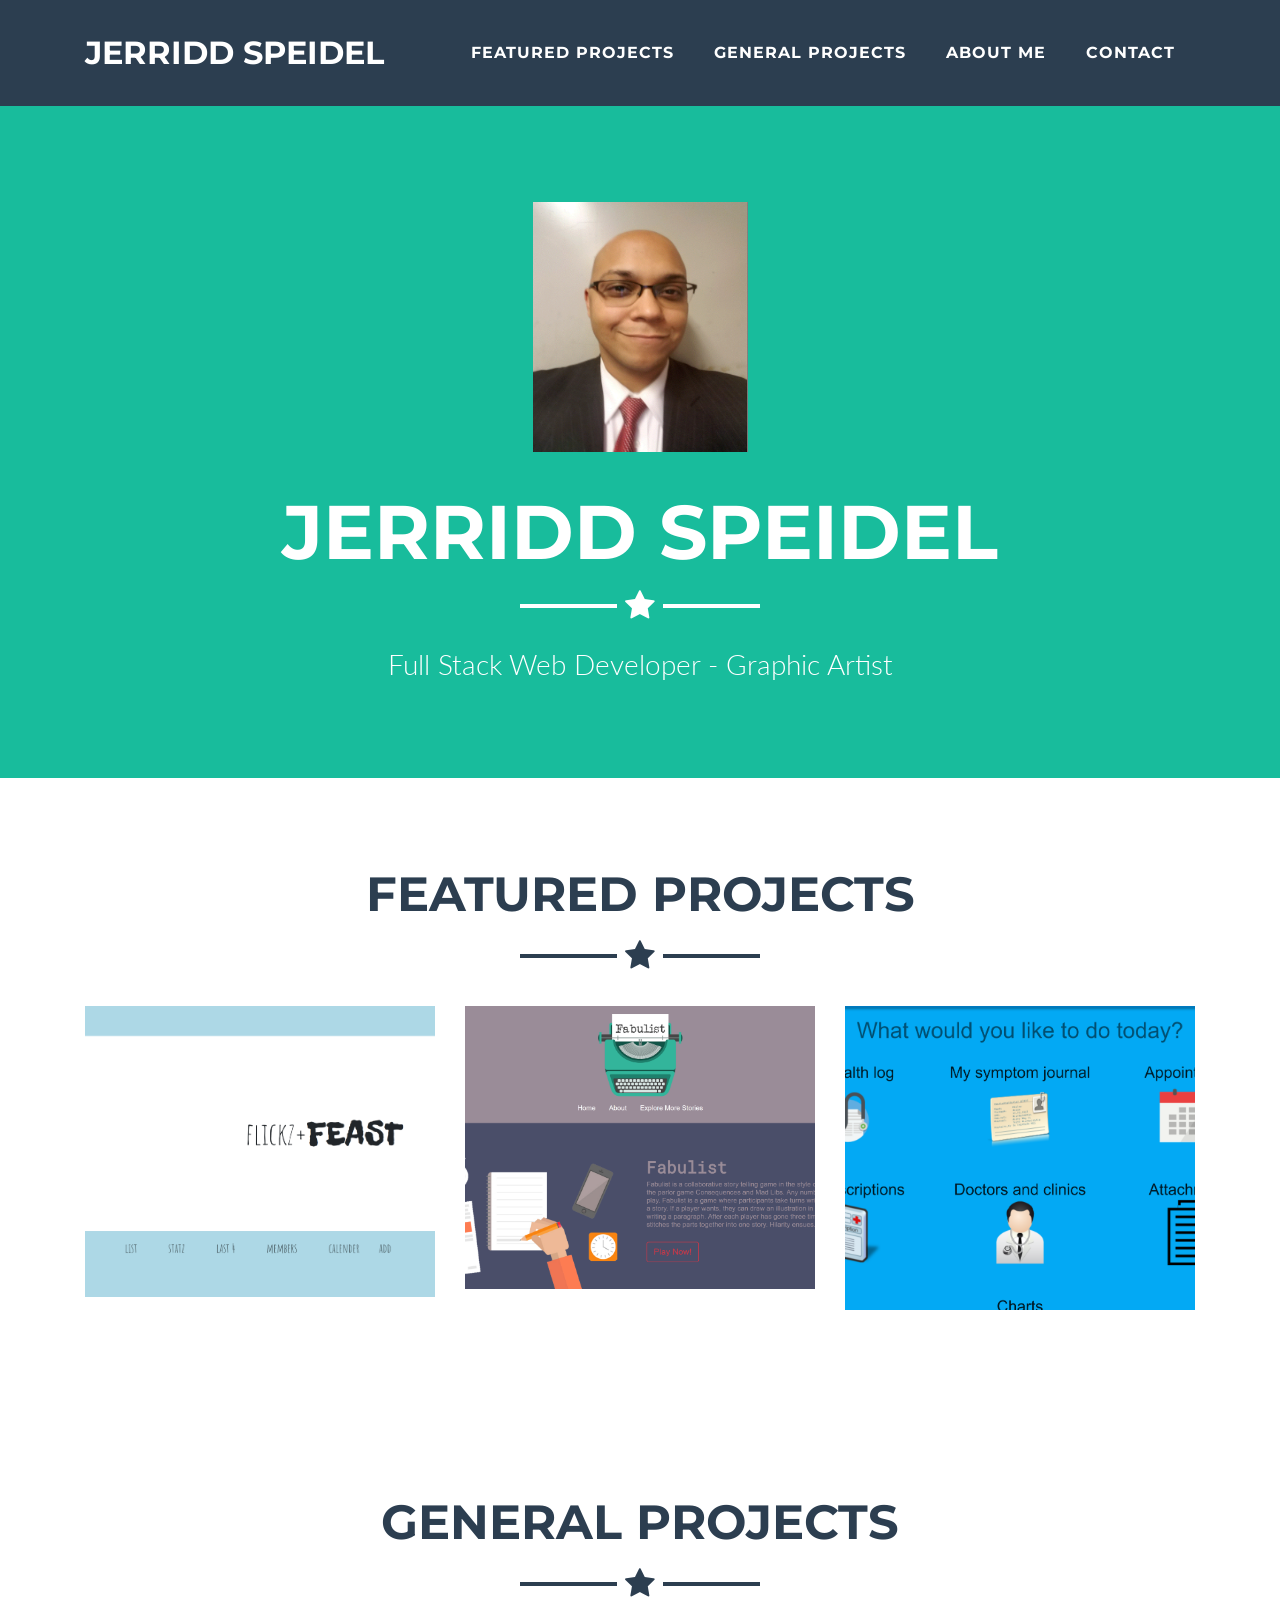
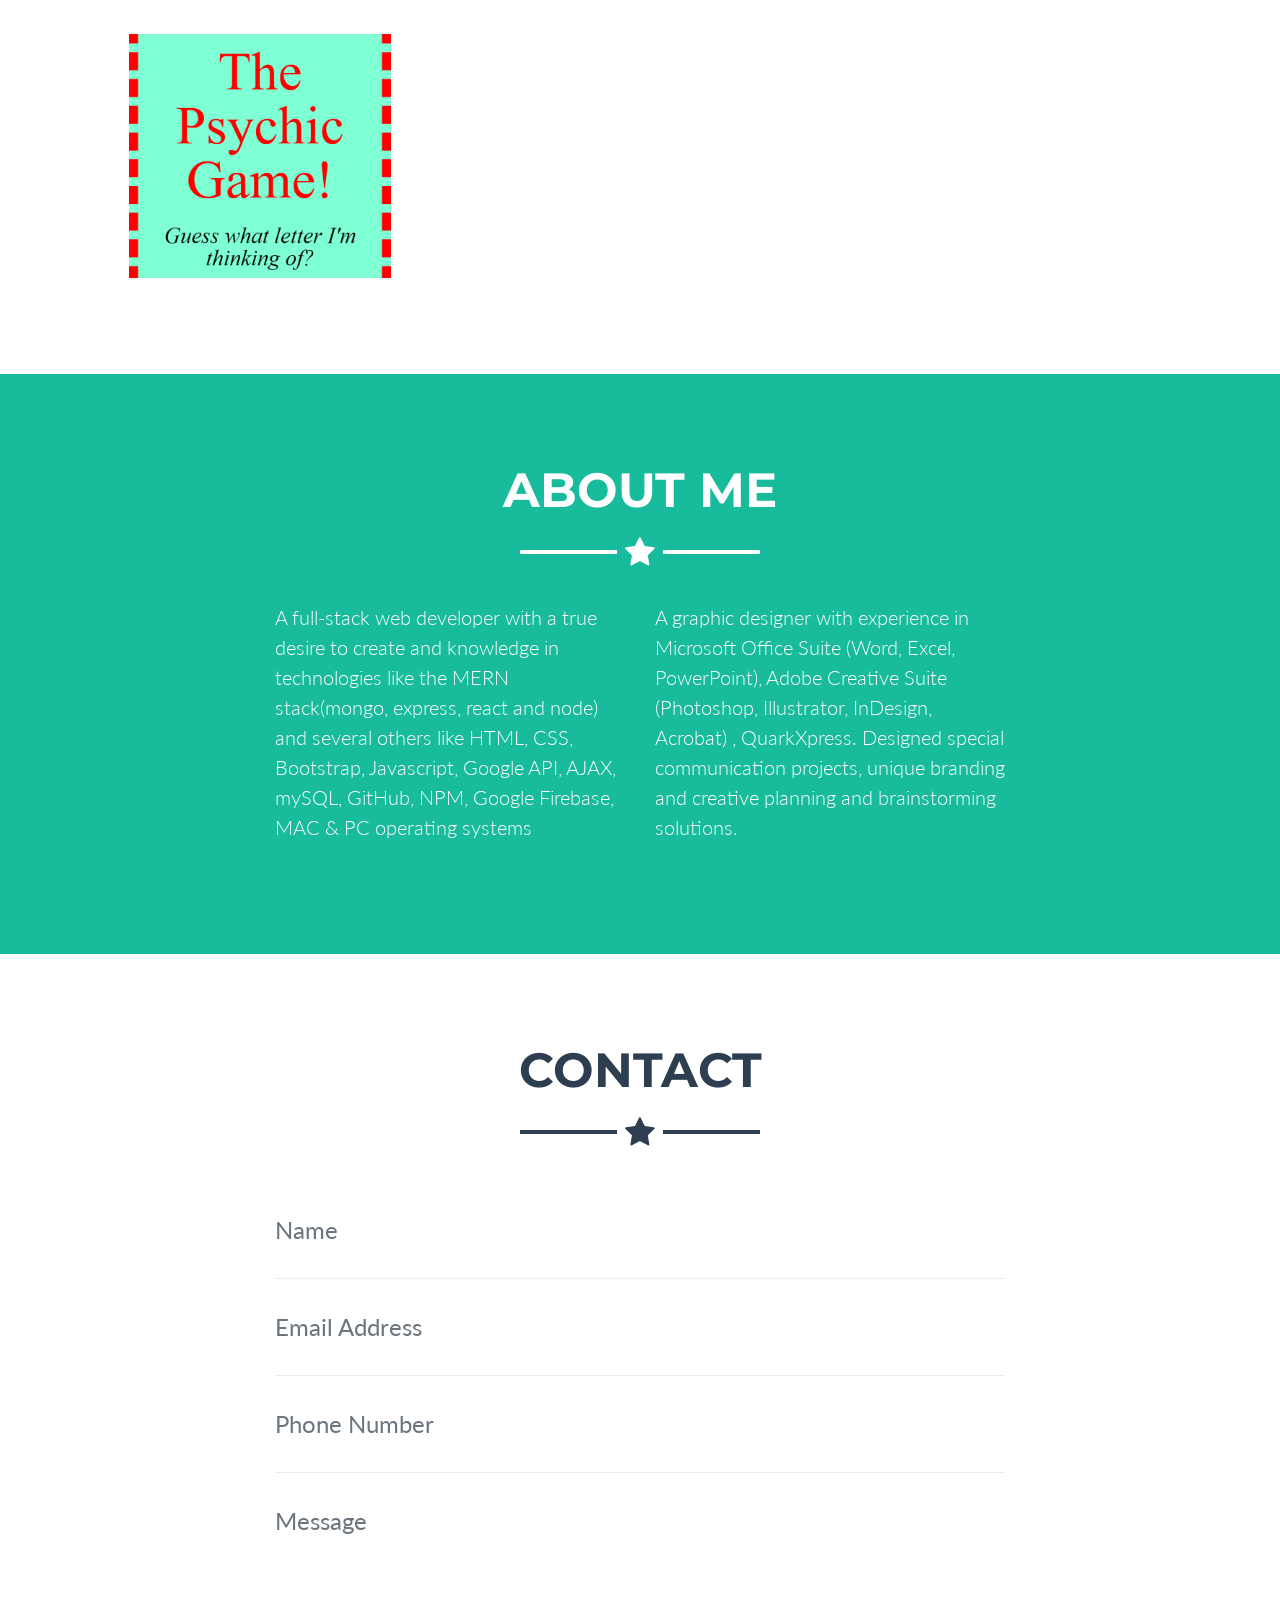
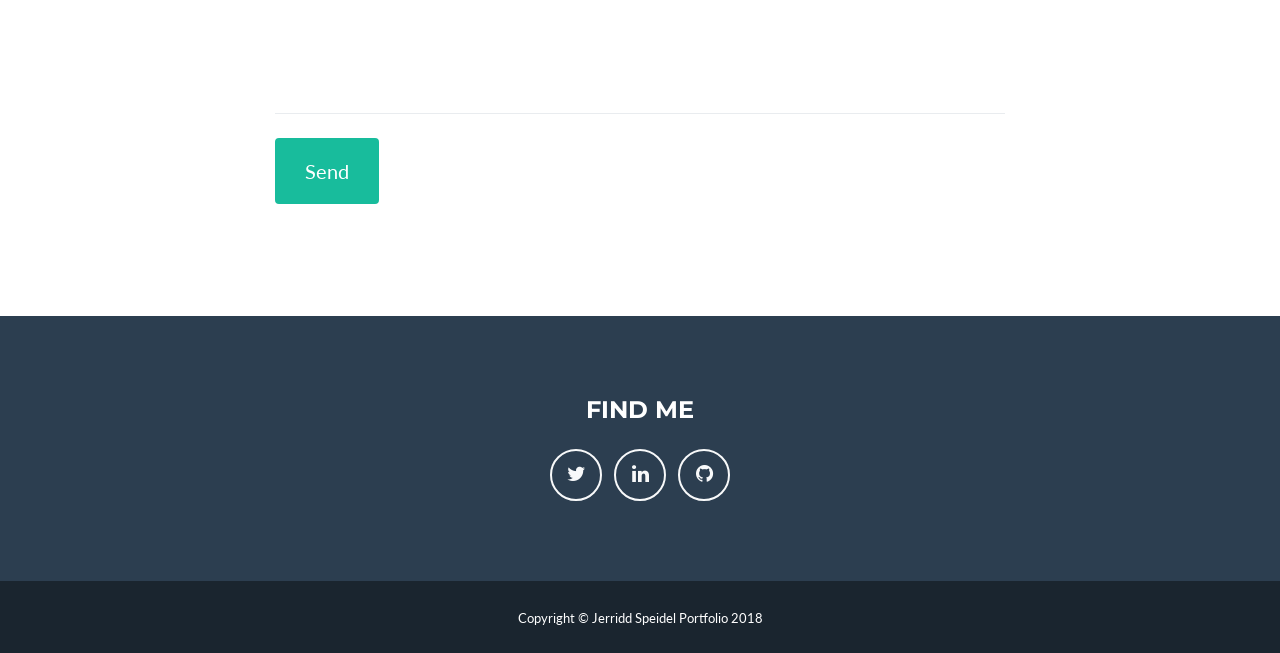
==== index.html @ b7809060 "portfolio" ====
<!DOCTYPE html>
<html lang="en">

  <head>

    <meta charset="utf-8">
    <meta name="viewport" content="width=device-width, initial-scale=1, shrink-to-fit=no">
    <meta name="description" content="">
    <meta name="author" content="">

    <title>Jerridd Speidel Portfolio</title>

    <!-- Bootstrap core CSS -->
    <link href="vendor/bootstrap/css/bootstrap.min.css" rel="stylesheet">

    <!-- Custom fonts for this template -->
    <link href="vendor/font-awesome/css/font-awesome.min.css" rel="stylesheet" type="text/css">
    <link href="https://fonts.googleapis.com/css?family=Montserrat:400,700" rel="stylesheet" type="text/css">
    <link href="https://fonts.googleapis.com/css?family=Lato:400,700,400italic,700italic" rel="stylesheet" type="text/css">

    <!-- Plugin CSS -->
    <link href="vendor/magnific-popup/magnific-popup.css" rel="stylesheet" type="text/css">

    <!-- Custom styles for this template -->
    <link href="css/freelancer.min.css" rel="stylesheet">

  </head>

  <body id="page-top">

    <!-- Navigation -->
    <nav class="navbar navbar-expand-lg bg-secondary fixed-top text-uppercase" id="mainNav">
      <div class="container">
        <a class="navbar-brand js-scroll-trigger" href="#page-top">Jerridd Speidel</a>
        <button class="navbar-toggler navbar-toggler-right text-uppercase bg-primary text-white rounded" type="button" data-toggle="collapse" data-target="#navbarResponsive" aria-controls="navbarResponsive" aria-expanded="false" aria-label="Toggle navigation">
          Menu
          <i class="fa fa-bars"></i>
        </button>
        <div class="collapse navbar-collapse" id="navbarResponsive">
          <ul class="navbar-nav ml-auto">
            <li class="nav-item mx-0 mx-lg-1">
                <a class="nav-link py-3 px-0 px-lg-3 rounded js-scroll-trigger" href="#featuredProjects">Featured Projects</a>
            </li>
            <li class="nav-item mx-0 mx-lg-1">
              <a class="nav-link py-3 px-0 px-lg-3 rounded js-scroll-trigger" href="#generalProjects">General Projects</a>
            </li>
            <li class="nav-item mx-0 mx-lg-1">
              <a class="nav-link py-3 px-0 px-lg-3 rounded js-scroll-trigger" href="#about">About Me</a>
            </li>
            <li class="nav-item mx-0 mx-lg-1">
              <a class="nav-link py-3 px-0 px-lg-3 rounded js-scroll-trigger" href="#contact">Contact</a>
            </li>
          </ul>
        </div>
      </div>
    </nav>

    <!-- Header -->
    <header class="masthead bg-primary text-white text-center">
      <div class="container">
        <img class="img-fluid mb-5 d-block mx-auto proPic" src="img/profilePic.gif" alt="">
        <h1 class="text-uppercase mb-0">Jerridd Speidel</h1>
        <hr class="star-light">
        <h2 class="font-weight-light mb-0">Full Stack Web Developer - Graphic Artist</h2>
      </div>
    </header>

    <!-- featured projects Grid Section -->
    <section class="portfolio" id="featuredProjects">
        <div class="container">
            <h2 class="text-center text-uppercase text-secondary mb-0">Featured Projects</h2>
            <hr class="star-dark mb-5">
            <div class="row">
              <div class="col-md-6 col-lg-4">
                <a class="portfolio-item d-block mx-auto" href="#portfolio-modal-2">
                  <div class="portfolio-item-caption d-flex position-absolute h-100 w-100">
                    <div class="portfolio-item-caption-content my-auto w-100 text-center text-white">
                      <i class="fa fa-search-plus fa-3x"></i>
                    </div>
                  </div>
                  <img class="img-fluid" src="img/portfolio/newFlicFeasPic.PNG" alt="">
                </a>
              </div>
              <div class="col-md-6 col-lg-4">
                  <a class="portfolio-item d-block mx-auto" href="#portfolio-modal-3">
                    <div class="portfolio-item-caption d-flex position-absolute h-100 w-100">
                      <div class="portfolio-item-caption-content my-auto w-100 text-center text-white">
                        <i class="fa fa-search-plus fa-3x"></i>
                      </div>
                    </div>
                    <img class="img-fluid" src="img/portfolio/newFabPic.PNG" alt="">
                  </a>
                </div>
                <div class="col-md-6 col-lg-4">
                    <a class="portfolio-item d-block mx-auto" href="#portfolio-modal-4">
                      <div class="portfolio-item-caption d-flex position-absolute h-100 w-100">
                        <div class="portfolio-item-caption-content my-auto w-100 text-center text-white">
                          <i class="fa fa-search-plus fa-3x"></i>
                        </div>
                      </div>
                      <img class="img-fluid" src="img/portfolio/newHeaTraPic.PNG" alt="">
                    </a>
                  </div>
              
            </div>
          </div>
        </section>


    <!-- general projects Grid Section -->
    <section class="portfolio" id="generalProjects">
      <div class="container">
        <h2 class="text-center text-uppercase text-secondary mb-0">General Projects</h2>
        <hr class="star-dark mb-5">
        <div class="row">
          <div class="col-md-6 col-lg-4">
            <a class="portfolio-item d-block mx-auto" href="#portfolio-modal-1">
              <div class="portfolio-item-caption d-flex position-absolute h-100 w-100">
                <div class="portfolio-item-caption-content my-auto w-100 text-center text-white">
                  <i class="fa fa-search-plus fa-3x"></i>
                </div>
              </div>
              <img class="img-fluid" src="img/portfolio/psychicGamePicture.PNG" alt="">
            </a>
          </div>
         
          
        </div>
      </div>
    </section>

    <!-- About Section -->
    <section class="bg-primary text-white mb-0" id="about">
      <div class="container">
        <h2 class="text-center text-uppercase text-white">About Me</h2>
        <hr class="star-light mb-5">
        <div class="row">
          <div class="col-lg-4 ml-auto">
            <p class="lead">A full-stack web developer with a true desire to create and knowledge in technologies like the MERN stack(mongo, express, react and node) and several others like HTML, CSS, Bootstrap, Javascript, Google API, AJAX, mySQL, GitHub, NPM, Google Firebase, MAC & PC operating systems</p>
          </div>
          <div class="col-lg-4 mr-auto">
            <p class="lead">A graphic designer with experience in Microsoft Office Suite (Word, Excel, PowerPoint), Adobe Creative Suite (Photoshop, Illustrator, InDesign, Acrobat) , QuarkXpress. Designed special communication projects, unique branding  and creative planning and brainstorming solutions. </p>
          </div>
        </div>
        
      </div>
    </section>

    <!-- Contact Section -->
    <section id="contact">
      <div class="container">
        <h2 class="text-center text-uppercase text-secondary mb-0">Contact</h2>
        <hr class="star-dark mb-5">
        <div class="row">
          <div class="col-lg-8 mx-auto">
            <!-- To configure the contact form email address, go to mail/contact_me.php and update the email address in the PHP file on line 19. -->
            <!-- The form should work on most web servers, but if the form is not working you may need to configure your web server differently. -->
            <form name="sentMessage" id="contactForm" novalidate="novalidate">
              <div class="control-group">
                <div class="form-group floating-label-form-group controls mb-0 pb-2">
                  <label>Name</label>
                  <input class="form-control" id="name" type="text" placeholder="Name" required="required" data-validation-required-message="Please enter your name.">
                  <p class="help-block text-danger"></p>
                </div>
              </div>
              <div class="control-group">
                <div class="form-group floating-label-form-group controls mb-0 pb-2">
                  <label>Email Address</label>
                  <input class="form-control" id="email" type="email" placeholder="Email Address" required="required" data-validation-required-message="Please enter your email address.">
                  <p class="help-block text-danger"></p>
                </div>
              </div>
              <div class="control-group">
                <div class="form-group floating-label-form-group controls mb-0 pb-2">
                  <label>Phone Number</label>
                  <input class="form-control" id="phone" type="tel" placeholder="Phone Number" required="required" data-validation-required-message="Please enter your phone number.">
                  <p class="help-block text-danger"></p>
                </div>
              </div>
              <div class="control-group">
                <div class="form-group floating-label-form-group controls mb-0 pb-2">
                  <label>Message</label>
                  <textarea class="form-control" id="message" rows="5" placeholder="Message" required="required" data-validation-required-message="Please enter a message."></textarea>
                  <p class="help-block text-danger"></p>
                </div>
              </div>
              <br>
              <div id="success"></div>
              <div class="form-group">
                <button type="submit" class="btn btn-primary btn-xl" id="sendMessageButton">Send</button>
              </div>
            </form>
          </div>
        </div>
      </div>
    </section>

    <!-- Footer -->
    <footer class="footer text-center">
      <div class="container">
        <div class="row">
          <div class="col-md-4 mb-5 mb-lg-0">
            
          </div>
          <div class="col-md-4 mb-5 mb-lg-0">
            <h4 class="text-uppercase mb-4">Find Me</h4>
            <ul class="list-inline mb-0">
              <!-- <li class="list-inline-item">
                <a class="btn btn-outline-light btn-social text-center rounded-circle" href="#">
                  <i class="fa fa-fw fa-facebook"></i>
                </a>
              </li> -->
              <!-- <li class="list-inline-item">
                <a class="btn btn-outline-light btn-social text-center rounded-circle" href="#">
                  <i class="fa fa-fw fa-google-plus"></i>
                </a>
              </li> -->
              <li class="list-inline-item">
                <a class="btn btn-outline-light btn-social text-center rounded-circle" href="https://twitter.com/jspeidel">
                  <i class="fa fa-fw fa-twitter"></i>
                </a>
              </li>
              <li class="list-inline-item">
                <a class="btn btn-outline-light btn-social text-center rounded-circle" href="https://www.linkedin.com/in/jerridd-speidel/">
                  <i class="fa fa-fw fa-linkedin"></i>
                </a>
              </li>
              <li class="list-inline-item">
                  <a class="btn btn-outline-light btn-social text-center rounded-circle" href="https://github.com/TowerGuy2909">
                    <i class="fa fa-fw fa-github"></i>
                  </a>
                </li>
              <!-- <li class="list-inline-item">
                <a class="btn btn-outline-light btn-social text-center rounded-circle" href="#">
                  <i class="fa fa-fw fa-dribbble"></i>
                </a>
              </li> -->
            </ul>
          </div>
         
        </div>
      </div>
    </footer>

    <div class="copyright py-4 text-center text-white">
      <div class="container">
        <small>Copyright &copy; Jerridd Speidel Portfolio 2018</small>
      </div>
    </div>

    <!-- Scroll to Top Button (Only visible on small and extra-small screen sizes) -->
    <div class="scroll-to-top d-lg-none position-fixed ">
      <a class="js-scroll-trigger d-block text-center text-white rounded" href="#page-top">
        <i class="fa fa-chevron-up"></i>
      </a>
    </div>

    <!-- Portfolio Modals -->

    <!-- Portfolio Modal 1 -->
    <div class="portfolio-modal mfp-hide" id="portfolio-modal-1">
      <div class="portfolio-modal-dialog bg-white">
        <a class="close-button d-none d-md-block portfolio-modal-dismiss" href="#">
          <i class="fa fa-3x fa-times"></i>
        </a>
        <div class="container text-center">
          <div class="row">
            <div class="col-lg-8 mx-auto">
              <h2 class="text-secondary text-uppercase mb-0">The Psychic Game</h2>
              <hr class="star-dark mb-5">
              <img class="img-fluid mb-5" src="img/portfolio/psychicGamePicture.PNG" alt="">
              <p class="mb-5">A very simplistic game designed with basic html, css and javascript. The goal is to guess the random number the computer has generated with in 10 guesses to win.</p>
              <a class="btn btn-primary btn-lg rounded-pill " href="https://towerguy2909.github.io/psychicGame/">
                
                Run App</a>
              <a class="btn btn-primary btn-lg rounded-pill " href="https://github.com/TowerGuy2909/psychicGame">
                
                Git Repo</a>
              <a class="btn btn-primary btn-lg rounded-pill portfolio-modal-dismiss" href="#">
                  <i class="fa fa-close"></i>
                Back</a>
            </div>
          </div>
        </div>
      </div>
    </div>

     <!-- Portfolio Modal 2 -->
     <div class="portfolio-modal mfp-hide" id="portfolio-modal-2">
        <div class="portfolio-modal-dialog bg-white">
          <a class="close-button d-none d-md-block portfolio-modal-dismiss" href="#">
            <i class="fa fa-3x fa-times"></i>
          </a>
          <div class="container text-center">
            <div class="row">
              <div class="col-lg-8 mx-auto">
                <h2 class="text-secondary text-uppercase mb-0">Flicks & Feast</h2>
                <hr class="star-dark mb-5">
                <img class="img-fluid mb-5" src="img/portfolio/newFlicFeasPic.PNG" alt="">
                <p class="mb-5">Friends get together every 2 weeks to have dinner and a movie and we’d like a better way to track which films were watched on what dates and who was hosting.</p>
                <a class="btn btn-primary btn-lg rounded-pill " href="#">
                  <i class="fa fa-close"></i>
                  Run App</a>
                  
                <a class="btn btn-primary btn-lg rounded-pill " href="https://github.com/ejstraband/filmzAndFeasts">
                  Git Repo</a>

                <a class="btn btn-primary btn-lg rounded-pill portfolio-modal-dismiss" href="#">
                    <i class="fa fa-close"></i>
                  Back</a>
              </div>
            </div>
          </div>
        </div>
      </div>

       <!-- Portfolio Modal 3 -->
    <div class="portfolio-modal mfp-hide" id="portfolio-modal-3">
        <div class="portfolio-modal-dialog bg-white">
          <a class="close-button d-none d-md-block portfolio-modal-dismiss" href="#">
            <i class="fa fa-3x fa-times"></i>
          </a>
          <div class="container text-center">
            <div class="row">
              <div class="col-lg-8 mx-auto">
                <h2 class="text-secondary text-uppercase mb-0">Fabulist</h2>
                <hr class="star-dark mb-5">
                <img class="img-fluid mb-5" src="img/portfolio/newFabPic.PNG" alt="">
                <p class="mb-5">a collaborative story telling game in the style of Exquisite Corpse, the parlor game Consequences and Mad Libs. Any number of people can play. Fabulist is a game where participants take turns writing paragraphs of a story. If a player wants, they can draw an illustration in their turn instead of writing a paragraph. After each player has gone three times, Fabulist stitches the parts together into one story. Hilarity ensues.</p>
                <a class="btn btn-primary btn-lg rounded-pill " href="#">
                  <i class="fa fa-close"></i>
                  Run App</a>

                <a class="btn btn-primary btn-lg rounded-pill " href="https://github.com/rami0141/Fabulist">
                  Git Repo</a>

                <a class="btn btn-primary btn-lg rounded-pill portfolio-modal-dismiss" href="#">
                    <i class="fa fa-close"></i>
                  Back</a>
              </div>
            </div>
          </div>
        </div>
      </div>

       <!-- Portfolio Modal 4 -->
    <div class="portfolio-modal mfp-hide" id="portfolio-modal-4">
        <div class="portfolio-modal-dialog bg-white">
          <a class="close-button d-none d-md-block portfolio-modal-dismiss" href="#">
            <i class="fa fa-3x fa-times"></i>
          </a>
          <div class="container text-center">
            <div class="row">
              <div class="col-lg-8 mx-auto">
                <h2 class="text-secondary text-uppercase mb-0">Health Tracker</h2>
                <hr class="star-dark mb-5">
                <img class="img-fluid mb-5" src="img/portfolio/newHeaTraPic.PNG" alt="">
                <p class="mb-5">A MERN stack application that allows you to log and keep track of your health information all in one place so that you can easily share and discuss that information with your doctor at your next visit.</p>
                <a class="btn btn-primary btn-lg rounded-pill " href="https://myhealthtracker.herokuapp.com/">
                  Run App</a>

                <a class="btn btn-primary btn-lg rounded-pill " href="https://github.com/philipstubbs13/MedLog">
                  Git Repo</a>

                <a class="btn btn-primary btn-lg rounded-pill portfolio-modal-dismiss" href="#">
                    <i class="fa fa-close"></i>
                  Back</a>
              </div>
            </div>
          </div>
        </div>
      </div>

    
    <!-- Bootstrap core JavaScript -->
    <script src="vendor/jquery/jquery.min.js"></script>
    <script src="vendor/bootstrap/js/bootstrap.bundle.min.js"></script>

    <!-- Plugin JavaScript -->
    <script src="vendor/jquery-easing/jquery.easing.min.js"></script>
    <script src="vendor/magnific-popup/jquery.magnific-popup.min.js"></script>

    <!-- Contact Form JavaScript -->
    <script src="js/jqBootstrapValidation.js"></script>
    <script src="js/contact_me.js"></script>

    <!-- Custom scripts for this template -->
    <script src="js/freelancer.min.js"></script>

  </body>

</html>
---- css/freelancer.min.css ----
body{font-family:Lato}h1,h2,h3,h4,h5,h6{font-weight:700;font-family:Montserrat}hr.star-dark,hr.star-light{max-width:15rem;padding:0;text-align:center;border:none;border-top:solid .25rem;margin-top:2.5rem;margin-bottom:2.5rem}hr.star-dark:after,hr.star-light:after{position:relative;top:-.8em;display:inline-block;padding:0 .25em;content:'\f005';font-family:FontAwesome;font-size:2em}hr.star-light{border-color:#fff}hr.star-light:after{color:#fff;background-color:#18bc9c}hr.star-dark{border-color:#2c3e50}hr.star-dark:after{color:#2c3e50;background-color:#fff}section{padding:6rem 0}section h2{font-size:2.25rem;line-height:2rem}@media (min-width:992px){section h2{font-size:3rem;line-height:2.5rem}}.btn-xl{padding:1rem 1.75rem;font-size:1.25rem}.btn-social{width:3.25rem;height:3.25rem;font-size:1.25rem;line-height:2rem}.scroll-to-top{z-index:1042;right:1rem;bottom:1rem;display:none}.scroll-to-top a{width:3.5rem;height:3.5rem;background-color:rgba(33,37,41,.5);line-height:3.1rem}#mainNav{padding-top:1rem;padding-bottom:1rem;font-weight:700;font-family:Montserrat}#mainNav .navbar-brand{color:#fff}#mainNav .navbar-nav{margin-top:1rem;letter-spacing:.0625rem}#mainNav .navbar-nav li.nav-item a.nav-link{color:#fff}#mainNav .navbar-nav li.nav-item a.nav-link:hover{color:#18bc9c}#mainNav .navbar-nav li.nav-item a.nav-link:active,#mainNav .navbar-nav li.nav-item a.nav-link:focus{color:#fff}#mainNav .navbar-nav li.nav-item a.nav-link.active{color:#18bc9c}#mainNav .navbar-toggler{font-size:80%;padding:.8rem}@media (min-width:992px){#mainNav{padding-top:1.5rem;padding-bottom:1.5rem;-webkit-transition:padding-top .3s,padding-bottom .3s;-moz-transition:padding-top .3s,padding-bottom .3s;transition:padding-top .3s,padding-bottom .3s}#mainNav .navbar-brand{font-size:2em;-webkit-transition:font-size .3s;-moz-transition:font-size .3s;transition:font-size .3s}#mainNav .navbar-nav{margin-top:0}#mainNav .navbar-nav>li.nav-item>a.nav-link.active{color:#fff;background:#18bc9c}#mainNav .navbar-nav>li.nav-item>a.nav-link.active:active,#mainNav .navbar-nav>li.nav-item>a.nav-link.active:focus,#mainNav .navbar-nav>li.nav-item>a.nav-link.active:hover{color:#fff;background:#18bc9c}#mainNav.navbar-shrink{padding-top:.5rem;padding-bottom:.5rem}#mainNav.navbar-shrink .navbar-brand{font-size:1.5em}}header.masthead{padding-top:calc(6rem + 72px);padding-bottom:6rem}header.masthead h1{font-size:3rem;line-height:3rem}header.masthead h2{font-size:1.3rem;font-family:Lato}@media (min-width:992px){header.masthead{padding-top:calc(6rem + 106px);padding-bottom:6rem}header.masthead h1{font-size:4.75em;line-height:4rem}header.masthead h2{font-size:1.75em}}.portfolio{margin-bottom:-15px}.portfolio .portfolio-item{position:relative;display:block;max-width:25rem;margin-bottom:15px}.portfolio .portfolio-item .portfolio-item-caption{-webkit-transition:all ease .5s;-moz-transition:all ease .5s;transition:all ease .5s;opacity:0;background-color:rgba(24,188,156,.9)}.portfolio .portfolio-item .portfolio-item-caption:hover{opacity:1}.portfolio .portfolio-item .portfolio-item-caption .portfolio-item-caption-content{font-size:1.5rem}@media (min-width:576px){.portfolio{margin-bottom:-30px}.portfolio .portfolio-item{margin-bottom:30px}}.portfolio-modal .portfolio-modal-dialog{padding:3rem 1rem;min-height:calc(100vh - 2rem);margin:1rem calc(1rem - 8px);position:relative;z-index:2;-moz-box-shadow:0 0 3rem 1rem rgba(0,0,0,.5);-webkit-box-shadow:0 0 3rem 1rem rgba(0,0,0,.5);box-shadow:0 0 3rem 1rem rgba(0,0,0,.5)}.portfolio-modal .portfolio-modal-dialog .close-button{position:absolute;top:2rem;right:2rem}.portfolio-modal .portfolio-modal-dialog .close-button i{line-height:38px}.portfolio-modal .portfolio-modal-dialog h2{font-size:2rem}@media (min-width:768px){.portfolio-modal .portfolio-modal-dialog{min-height:100vh;padding:5rem;margin:3rem calc(3rem - 8px)}.portfolio-modal .portfolio-modal-dialog h2{font-size:3rem}}.floating-label-form-group{position:relative;border-bottom:1px solid #e9ecef}.floating-label-form-group input,.floating-label-form-group textarea{font-size:1.5em;position:relative;z-index:1;padding-right:0;padding-left:0;resize:none;border:none;border-radius:0;background:0 0;box-shadow:none!important}.floating-label-form-group label{font-size:.85em;line-height:1.764705882em;position:relative;z-index:0;top:2em;display:block;margin:0;-webkit-transition:top .3s ease,opacity .3s ease;-moz-transition:top .3s ease,opacity .3s ease;-ms-transition:top .3s ease,opacity .3s ease;transition:top .3s ease,opacity .3s ease;vertical-align:middle;vertical-align:baseline;opacity:0}.floating-label-form-group:not(:first-child){padding-left:14px;border-left:1px solid #e9ecef}.floating-label-form-group-with-value label{top:0;opacity:1}.floating-label-form-group-with-focus label{color:#18bc9c}form .row:first-child .floating-label-form-group{border-top:1px solid #e9ecef}.footer{padding-top:5rem;padding-bottom:5rem;background-color:#2c3e50;color:#fff}.copyright{background-color:#1a252f}a{color:#18bc9c}a:active,a:focus,a:hover{color:#128f76}.btn{border-width:2px}.bg-primary{background-color:#18bc9c!important}.bg-secondary{background-color:#2c3e50!important}.text-primary{color:#18bc9c!important}.text-secondary{color:#2c3e50!important}.btn-primary{background-color:#18bc9c;border-color:#18bc9c}.btn-primary:active,.btn-primary:focus,.btn-primary:hover{background-color:#128f76;border-color:#128f76}.btn-secondary{background-color:#2c3e50;border-color:#2c3e50}.btn-secondary:active,.btn-secondary:focus,.btn-secondary:hover{background-color:#1a252f;border-color:#1a252f}

.proPic {
    width: 215px;
    height: 250px;
  }
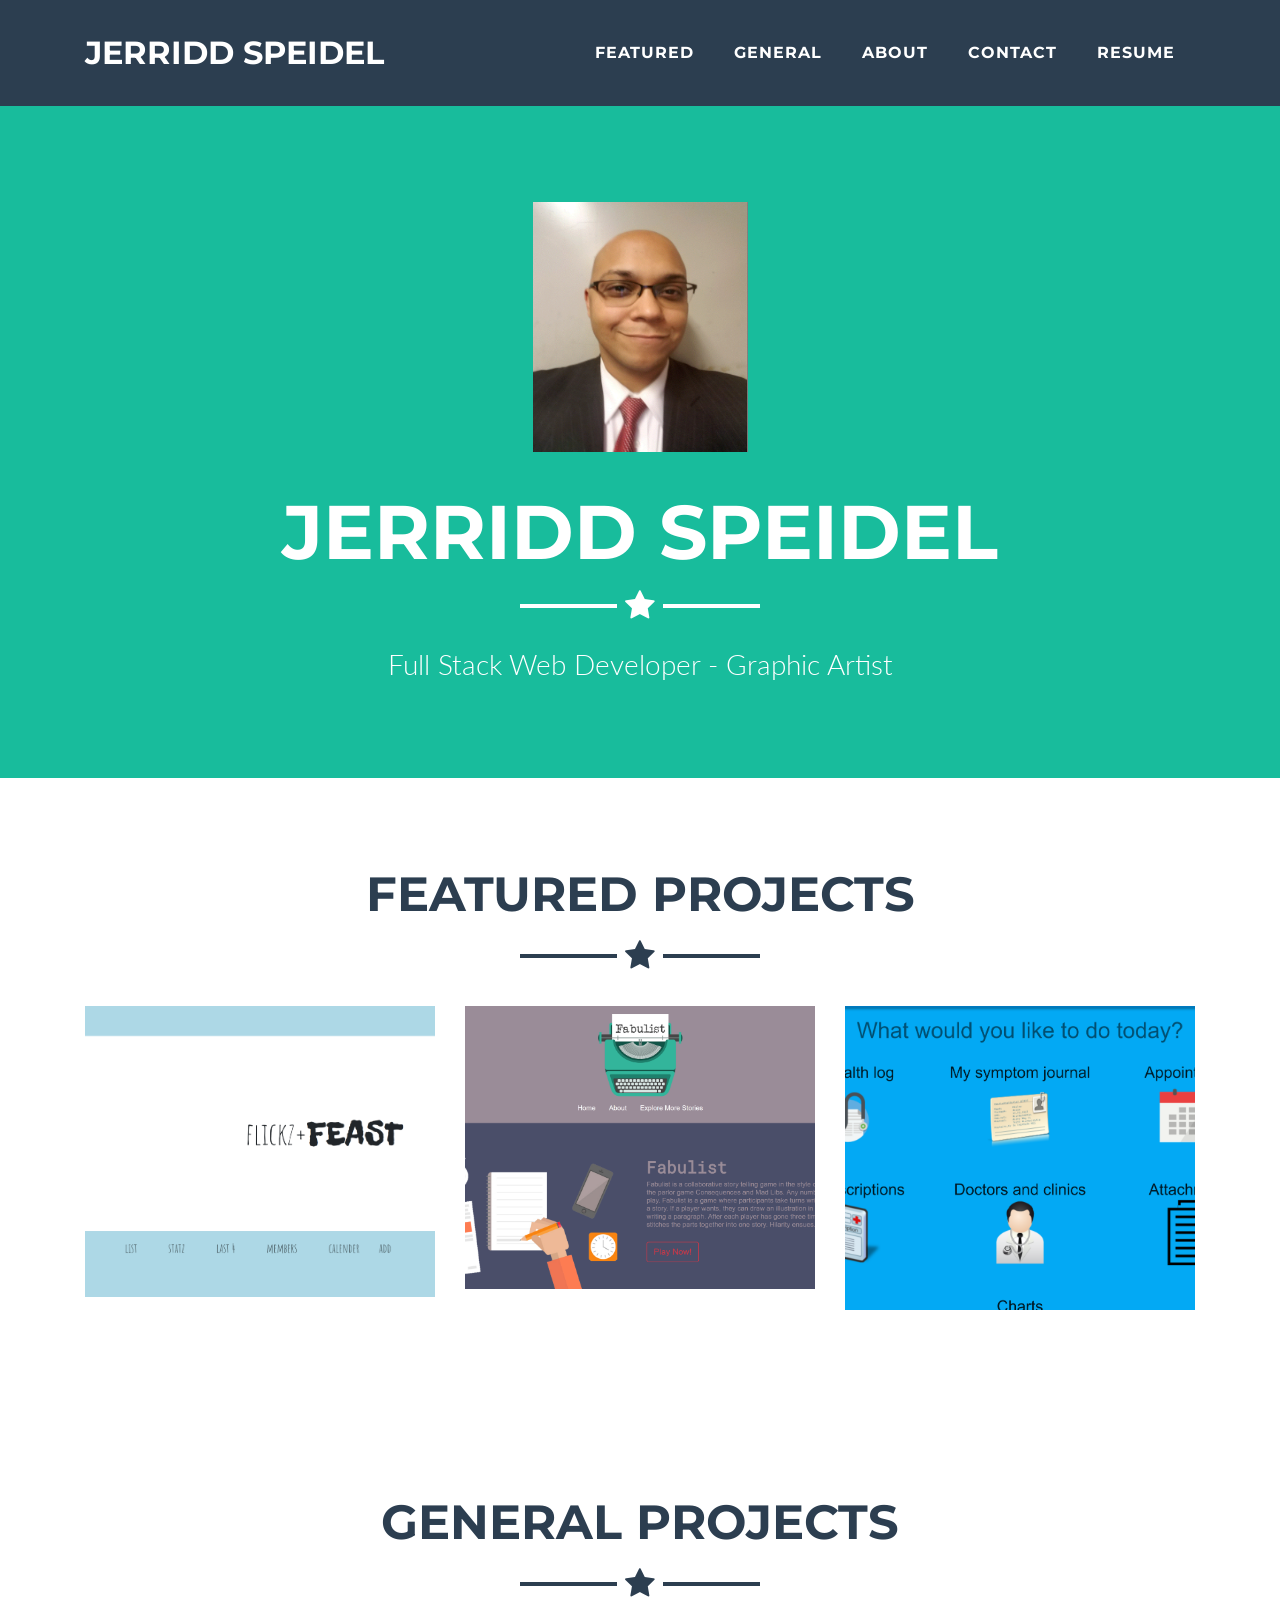
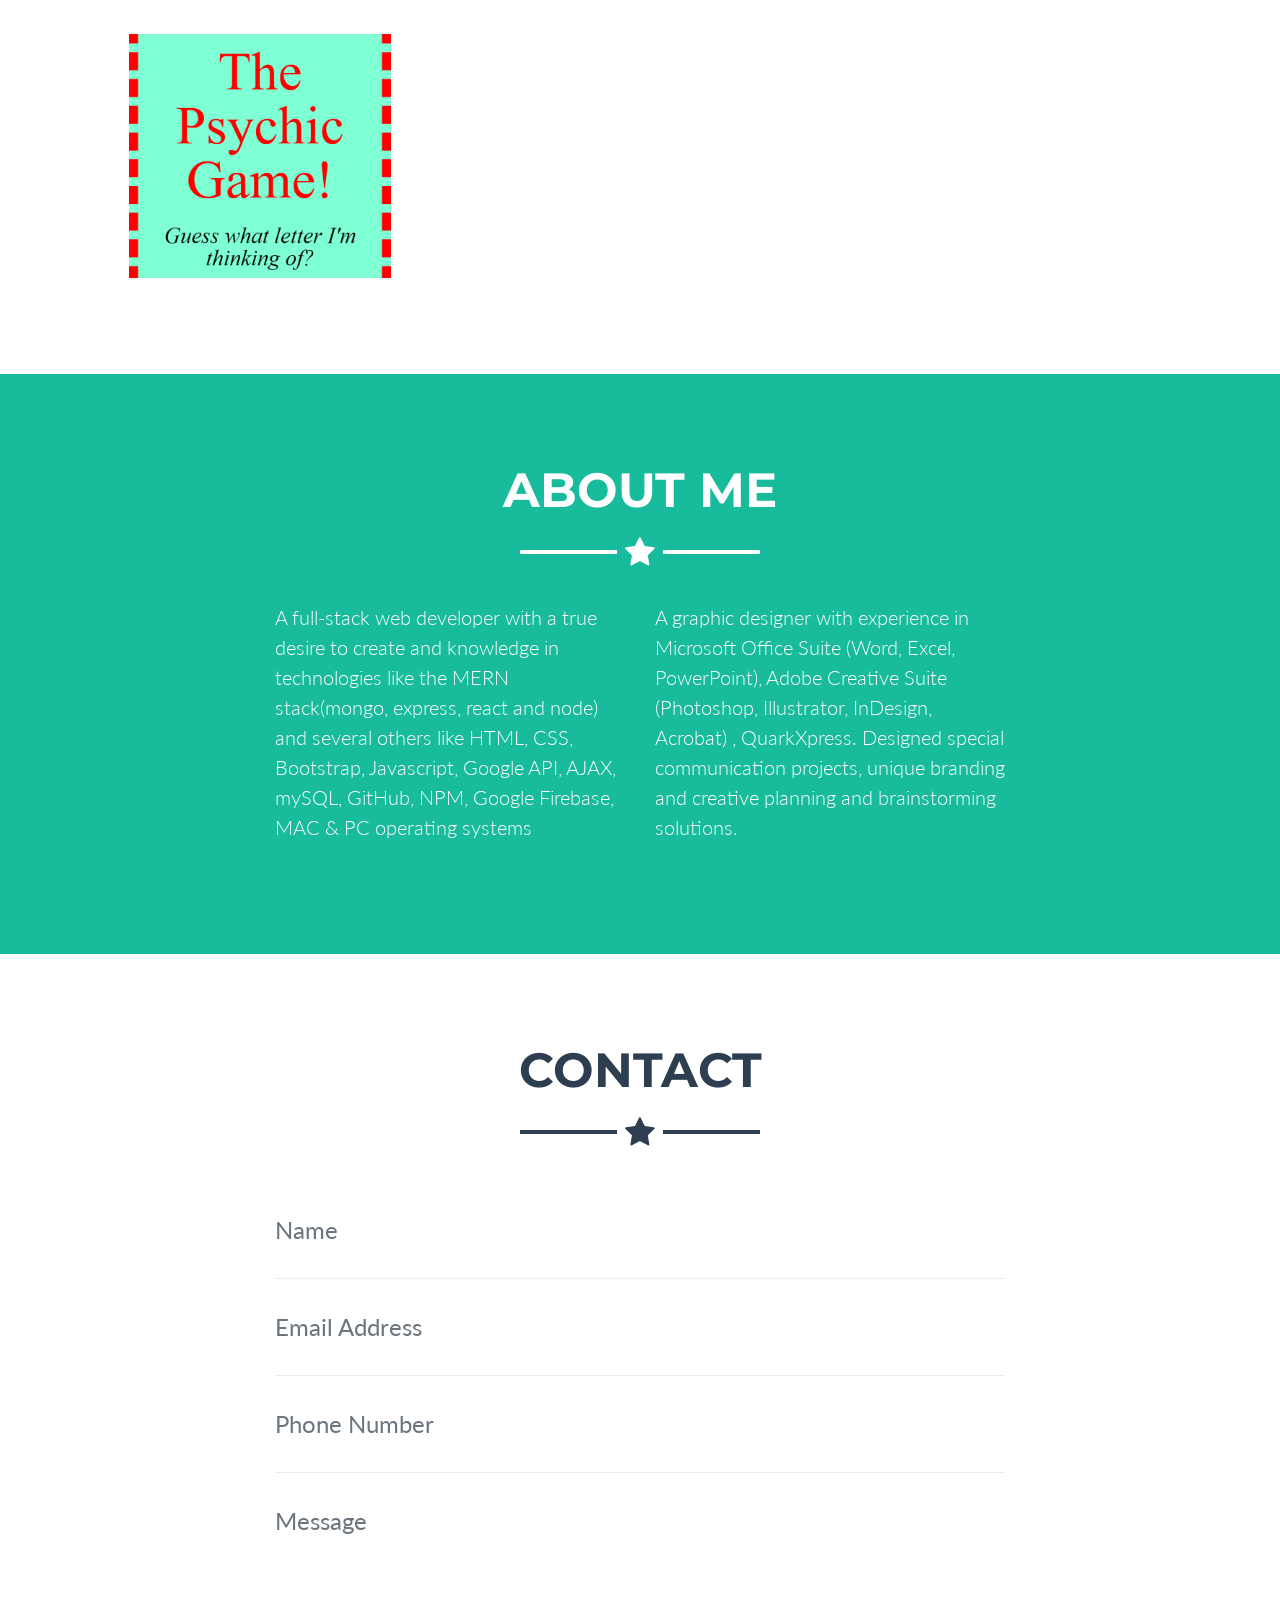
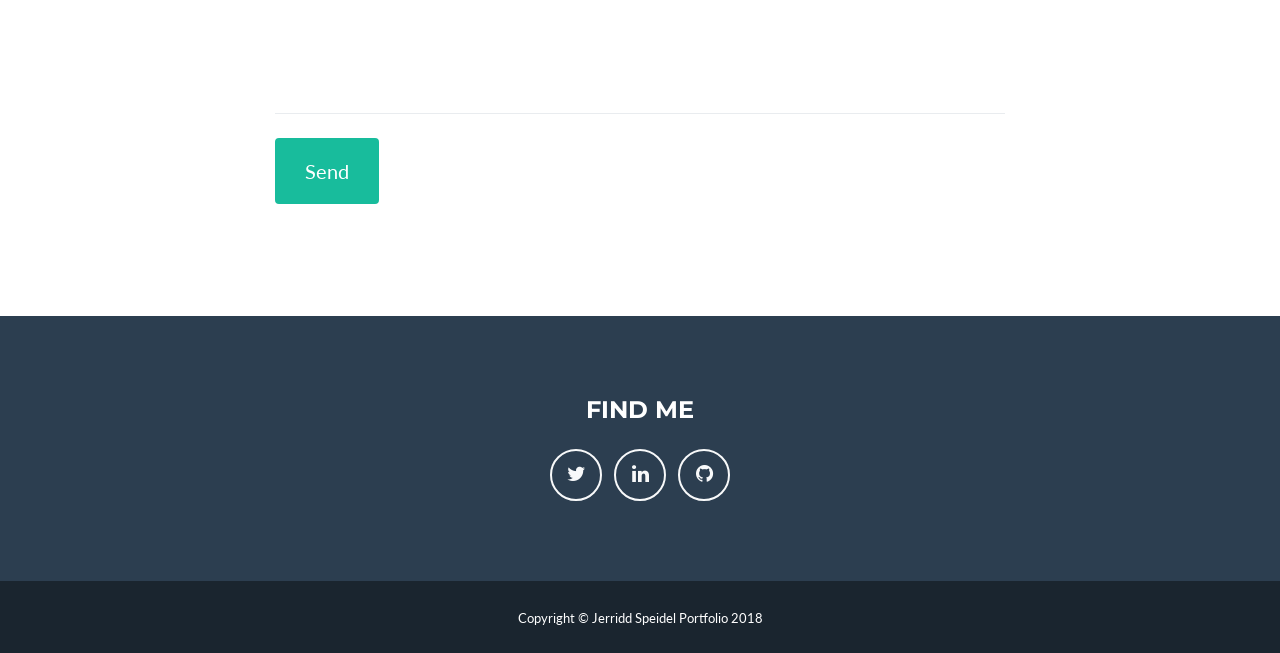
==== commit 342c25b3: "added resume link" ====
--- a/index.html
+++ b/index.html
@@ -39,16 +39,19 @@
         <div class="collapse navbar-collapse" id="navbarResponsive">
           <ul class="navbar-nav ml-auto">
             <li class="nav-item mx-0 mx-lg-1">
-                <a class="nav-link py-3 px-0 px-lg-3 rounded js-scroll-trigger" href="#featuredProjects">Featured Projects</a>
-            </li>
-            <li class="nav-item mx-0 mx-lg-1">
-              <a class="nav-link py-3 px-0 px-lg-3 rounded js-scroll-trigger" href="#generalProjects">General Projects</a>
-            </li>
-            <li class="nav-item mx-0 mx-lg-1">
-              <a class="nav-link py-3 px-0 px-lg-3 rounded js-scroll-trigger" href="#about">About Me</a>
+                <a class="nav-link py-3 px-0 px-lg-3 rounded js-scroll-trigger" href="#featuredProjects">Featured</a>
+            </li>
+            <li class="nav-item mx-0 mx-lg-1">
+              <a class="nav-link py-3 px-0 px-lg-3 rounded js-scroll-trigger" href="#generalProjects">General</a>
+            </li>
+            <li class="nav-item mx-0 mx-lg-1">
+              <a class="nav-link py-3 px-0 px-lg-3 rounded js-scroll-trigger" href="#about">About</a>
             </li>
             <li class="nav-item mx-0 mx-lg-1">
               <a class="nav-link py-3 px-0 px-lg-3 rounded js-scroll-trigger" href="#contact">Contact</a>
+            </li>
+            <li class="nav-item mx-0 mx-lg-1">
+              <a class="nav-link py-3 px-0 px-lg-3 rounded js-scroll-trigger" href="https://docs.google.com/document/d/1cgvVWHrP4SFRne5FaOCEt-HWfBxs_zr8t-lgZePMy94/edit?usp=sharing">Resume</a>
             </li>
           </ul>
         </div>
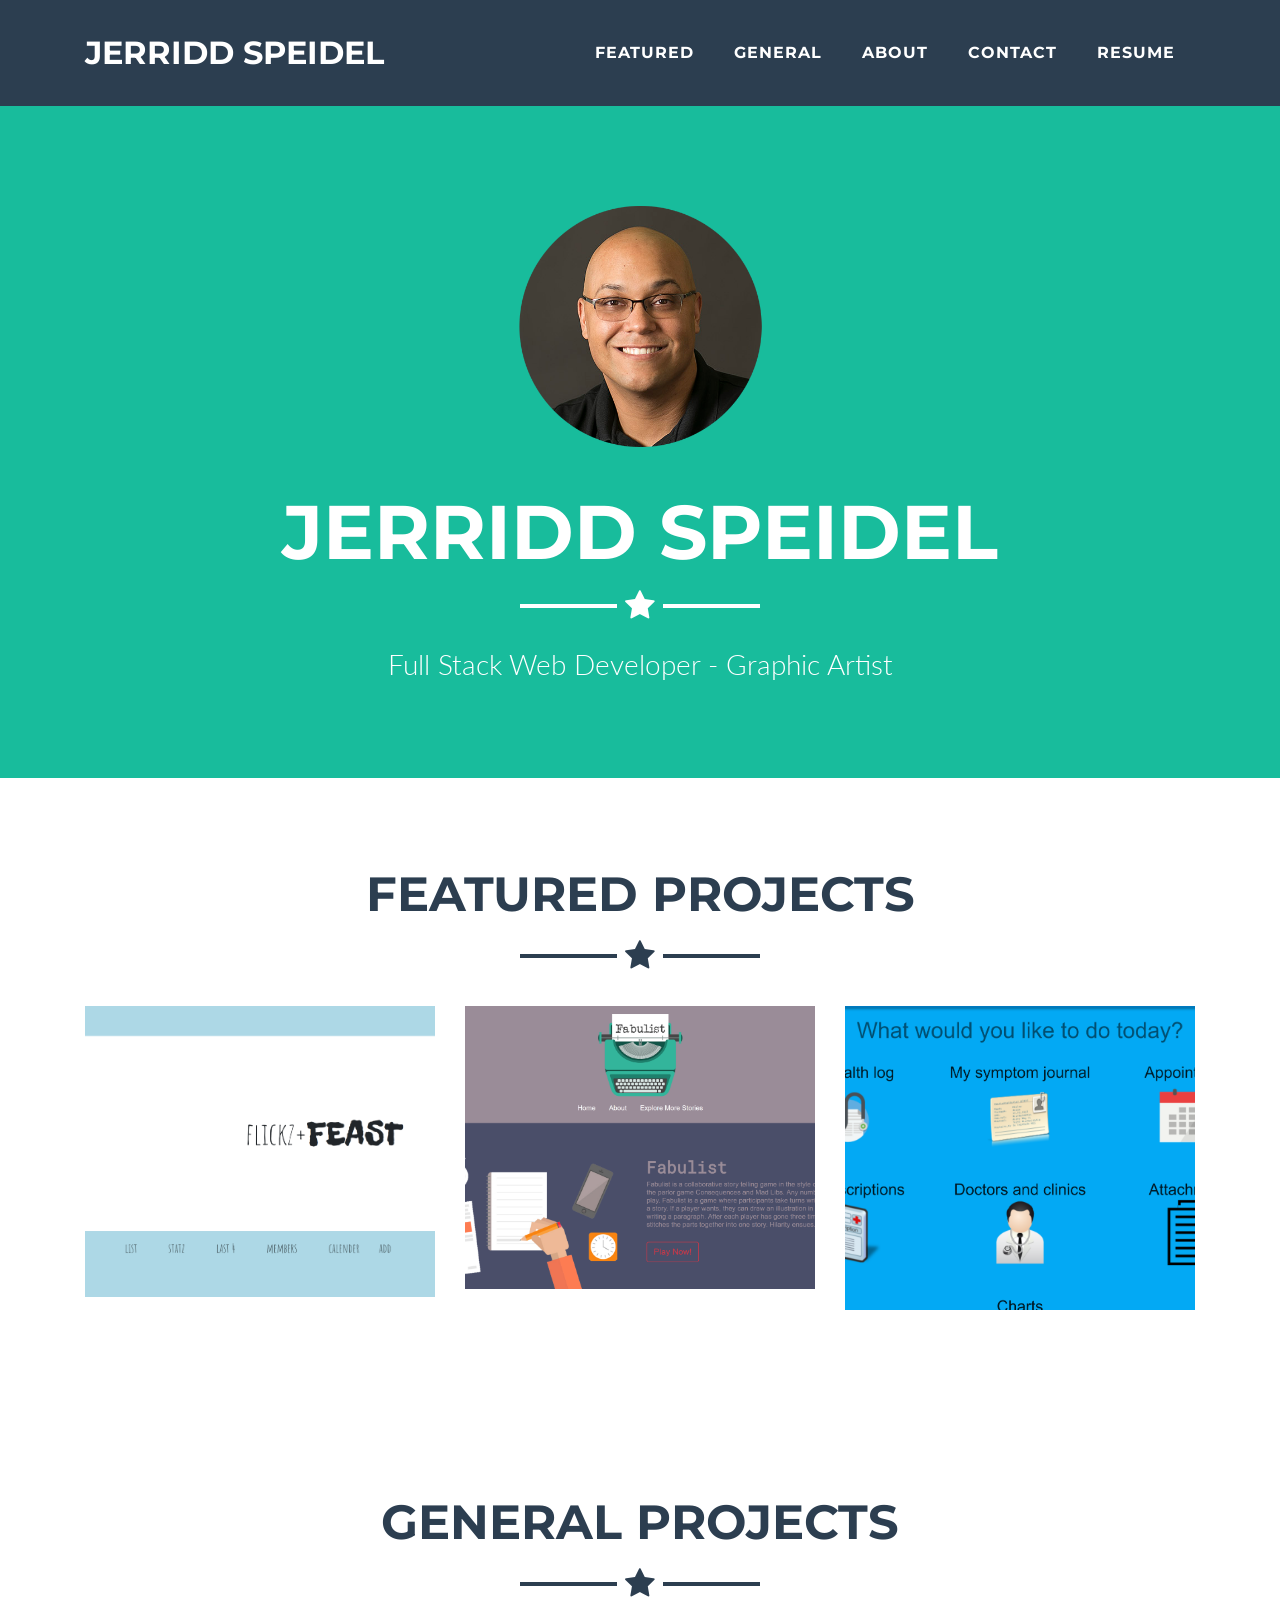
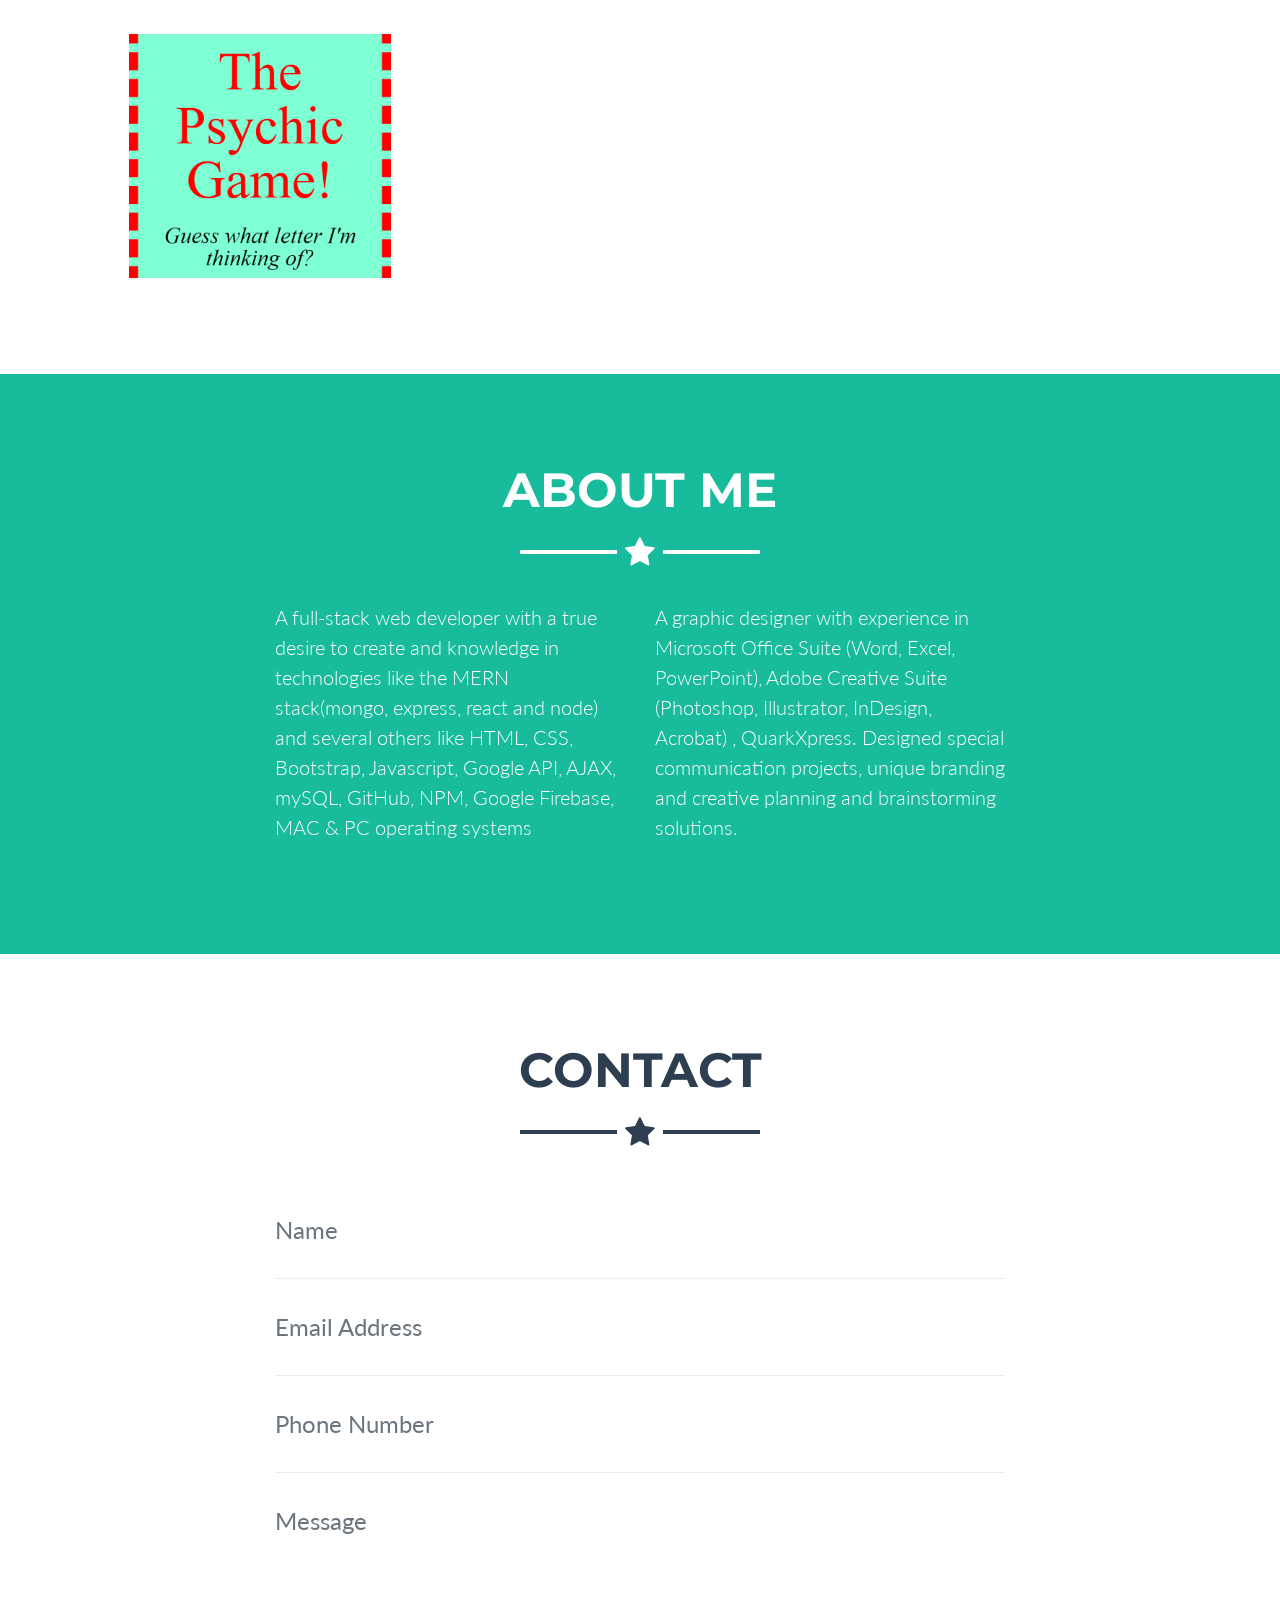
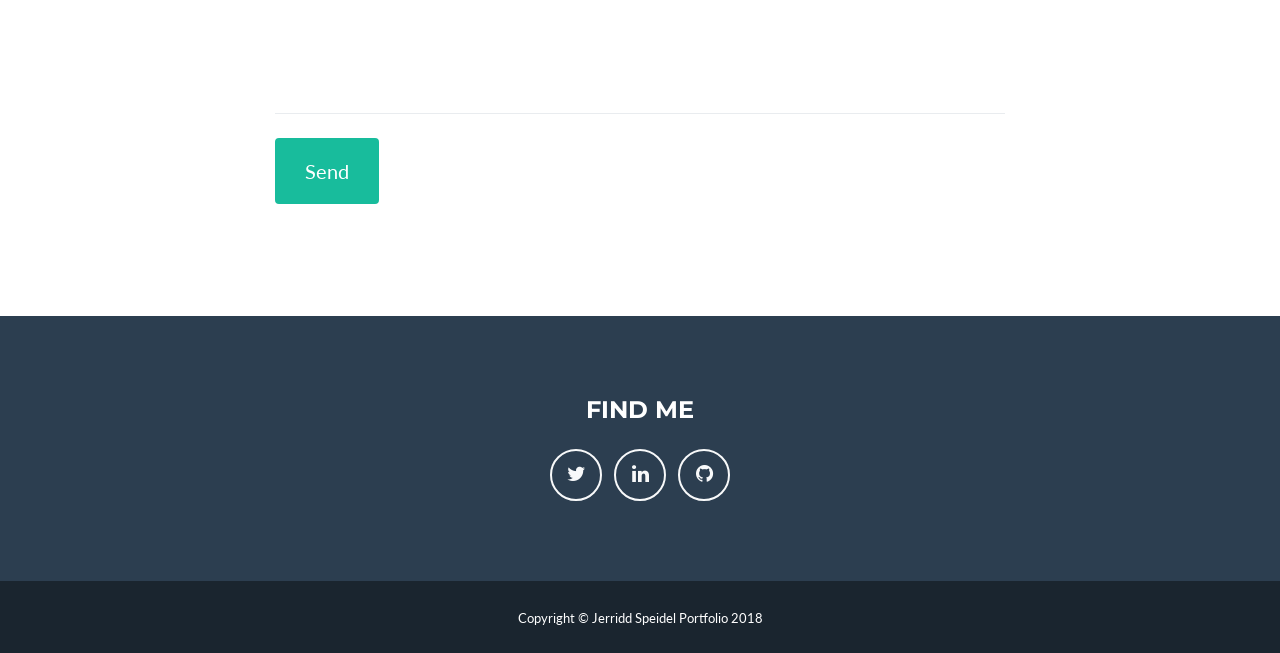
==== commit d960b782: "new headshot" ====
--- a/index.html
+++ b/index.html
@@ -61,7 +61,7 @@
     <!-- Header -->
     <header class="masthead bg-primary text-white text-center">
       <div class="container">
-        <img class="img-fluid mb-5 d-block mx-auto proPic" src="img/profilePic.gif" alt="">
+        <img class="img-fluid mb-5 d-block mx-auto proPic" src="img/circleHeadshot.png" alt="">
         <h1 class="text-uppercase mb-0">Jerridd Speidel</h1>
         <hr class="star-light">
         <h2 class="font-weight-light mb-0">Full Stack Web Developer - Graphic Artist</h2>
--- a/css/freelancer.min.css
+++ b/css/freelancer.min.css
@@ -1,6 +1,6 @@
 body{font-family:Lato}h1,h2,h3,h4,h5,h6{font-weight:700;font-family:Montserrat}hr.star-dark,hr.star-light{max-width:15rem;padding:0;text-align:center;border:none;border-top:solid .25rem;margin-top:2.5rem;margin-bottom:2.5rem}hr.star-dark:after,hr.star-light:after{position:relative;top:-.8em;display:inline-block;padding:0 .25em;content:'\f005';font-family:FontAwesome;font-size:2em}hr.star-light{border-color:#fff}hr.star-light:after{color:#fff;background-color:#18bc9c}hr.star-dark{border-color:#2c3e50}hr.star-dark:after{color:#2c3e50;background-color:#fff}section{padding:6rem 0}section h2{font-size:2.25rem;line-height:2rem}@media (min-width:992px){section h2{font-size:3rem;line-height:2.5rem}}.btn-xl{padding:1rem 1.75rem;font-size:1.25rem}.btn-social{width:3.25rem;height:3.25rem;font-size:1.25rem;line-height:2rem}.scroll-to-top{z-index:1042;right:1rem;bottom:1rem;display:none}.scroll-to-top a{width:3.5rem;height:3.5rem;background-color:rgba(33,37,41,.5);line-height:3.1rem}#mainNav{padding-top:1rem;padding-bottom:1rem;font-weight:700;font-family:Montserrat}#mainNav .navbar-brand{color:#fff}#mainNav .navbar-nav{margin-top:1rem;letter-spacing:.0625rem}#mainNav .navbar-nav li.nav-item a.nav-link{color:#fff}#mainNav .navbar-nav li.nav-item a.nav-link:hover{color:#18bc9c}#mainNav .navbar-nav li.nav-item a.nav-link:active,#mainNav .navbar-nav li.nav-item a.nav-link:focus{color:#fff}#mainNav .navbar-nav li.nav-item a.nav-link.active{color:#18bc9c}#mainNav .navbar-toggler{font-size:80%;padding:.8rem}@media (min-width:992px){#mainNav{padding-top:1.5rem;padding-bottom:1.5rem;-webkit-transition:padding-top .3s,padding-bottom .3s;-moz-transition:padding-top .3s,padding-bottom .3s;transition:padding-top .3s,padding-bottom .3s}#mainNav .navbar-brand{font-size:2em;-webkit-transition:font-size .3s;-moz-transition:font-size .3s;transition:font-size .3s}#mainNav .navbar-nav{margin-top:0}#mainNav .navbar-nav>li.nav-item>a.nav-link.active{color:#fff;background:#18bc9c}#mainNav .navbar-nav>li.nav-item>a.nav-link.active:active,#mainNav .navbar-nav>li.nav-item>a.nav-link.active:focus,#mainNav .navbar-nav>li.nav-item>a.nav-link.active:hover{color:#fff;background:#18bc9c}#mainNav.navbar-shrink{padding-top:.5rem;padding-bottom:.5rem}#mainNav.navbar-shrink .navbar-brand{font-size:1.5em}}header.masthead{padding-top:calc(6rem + 72px);padding-bottom:6rem}header.masthead h1{font-size:3rem;line-height:3rem}header.masthead h2{font-size:1.3rem;font-family:Lato}@media (min-width:992px){header.masthead{padding-top:calc(6rem + 106px);padding-bottom:6rem}header.masthead h1{font-size:4.75em;line-height:4rem}header.masthead h2{font-size:1.75em}}.portfolio{margin-bottom:-15px}.portfolio .portfolio-item{position:relative;display:block;max-width:25rem;margin-bottom:15px}.portfolio .portfolio-item .portfolio-item-caption{-webkit-transition:all ease .5s;-moz-transition:all ease .5s;transition:all ease .5s;opacity:0;background-color:rgba(24,188,156,.9)}.portfolio .portfolio-item .portfolio-item-caption:hover{opacity:1}.portfolio .portfolio-item .portfolio-item-caption .portfolio-item-caption-content{font-size:1.5rem}@media (min-width:576px){.portfolio{margin-bottom:-30px}.portfolio .portfolio-item{margin-bottom:30px}}.portfolio-modal .portfolio-modal-dialog{padding:3rem 1rem;min-height:calc(100vh - 2rem);margin:1rem calc(1rem - 8px);position:relative;z-index:2;-moz-box-shadow:0 0 3rem 1rem rgba(0,0,0,.5);-webkit-box-shadow:0 0 3rem 1rem rgba(0,0,0,.5);box-shadow:0 0 3rem 1rem rgba(0,0,0,.5)}.portfolio-modal .portfolio-modal-dialog .close-button{position:absolute;top:2rem;right:2rem}.portfolio-modal .portfolio-modal-dialog .close-button i{line-height:38px}.portfolio-modal .portfolio-modal-dialog h2{font-size:2rem}@media (min-width:768px){.portfolio-modal .portfolio-modal-dialog{min-height:100vh;padding:5rem;margin:3rem calc(3rem - 8px)}.portfolio-modal .portfolio-modal-dialog h2{font-size:3rem}}.floating-label-form-group{position:relative;border-bottom:1px solid #e9ecef}.floating-label-form-group input,.floating-label-form-group textarea{font-size:1.5em;position:relative;z-index:1;padding-right:0;padding-left:0;resize:none;border:none;border-radius:0;background:0 0;box-shadow:none!important}.floating-label-form-group label{font-size:.85em;line-height:1.764705882em;position:relative;z-index:0;top:2em;display:block;margin:0;-webkit-transition:top .3s ease,opacity .3s ease;-moz-transition:top .3s ease,opacity .3s ease;-ms-transition:top .3s ease,opacity .3s ease;transition:top .3s ease,opacity .3s ease;vertical-align:middle;vertical-align:baseline;opacity:0}.floating-label-form-group:not(:first-child){padding-left:14px;border-left:1px solid #e9ecef}.floating-label-form-group-with-value label{top:0;opacity:1}.floating-label-form-group-with-focus label{color:#18bc9c}form .row:first-child .floating-label-form-group{border-top:1px solid #e9ecef}.footer{padding-top:5rem;padding-bottom:5rem;background-color:#2c3e50;color:#fff}.copyright{background-color:#1a252f}a{color:#18bc9c}a:active,a:focus,a:hover{color:#128f76}.btn{border-width:2px}.bg-primary{background-color:#18bc9c!important}.bg-secondary{background-color:#2c3e50!important}.text-primary{color:#18bc9c!important}.text-secondary{color:#2c3e50!important}.btn-primary{background-color:#18bc9c;border-color:#18bc9c}.btn-primary:active,.btn-primary:focus,.btn-primary:hover{background-color:#128f76;border-color:#128f76}.btn-secondary{background-color:#2c3e50;border-color:#2c3e50}.btn-secondary:active,.btn-secondary:focus,.btn-secondary:hover{background-color:#1a252f;border-color:#1a252f}
 
 .proPic {
-    width: 215px;
+    width: 250px;
     height: 250px;
   }
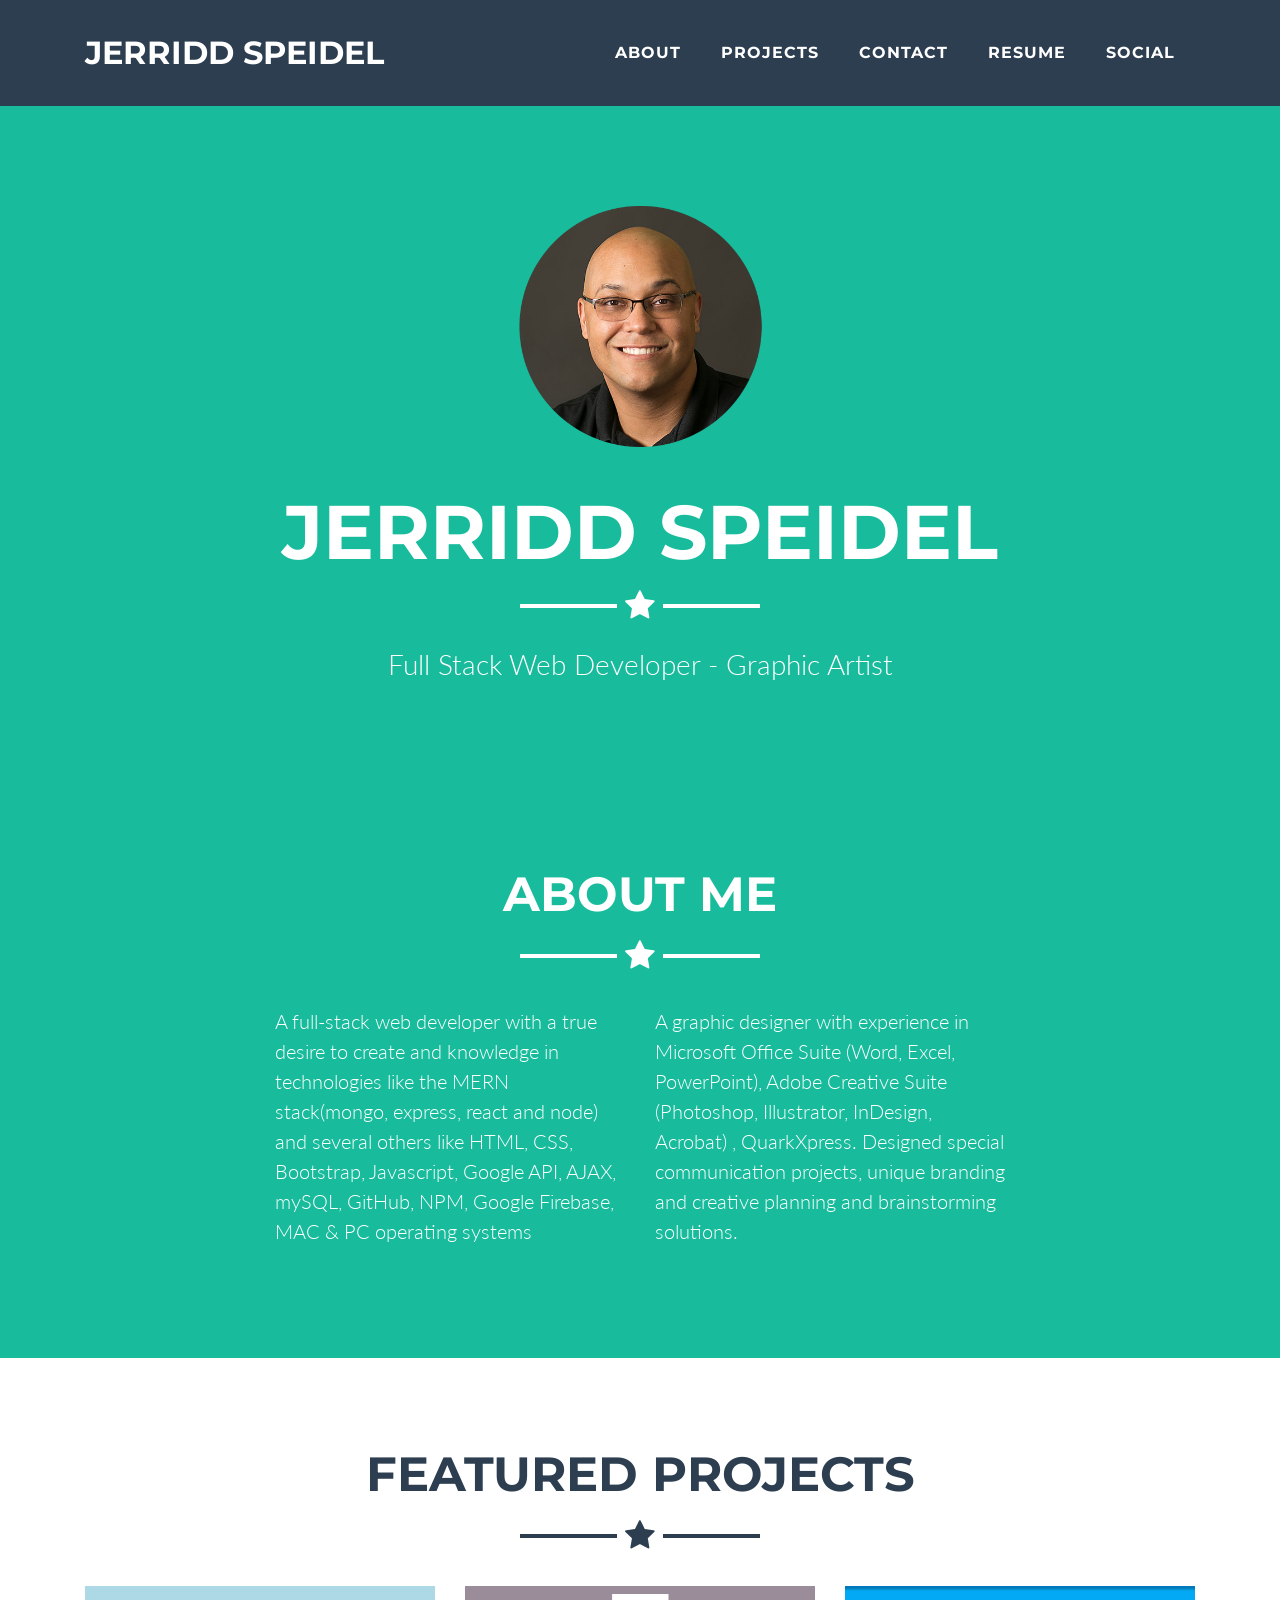
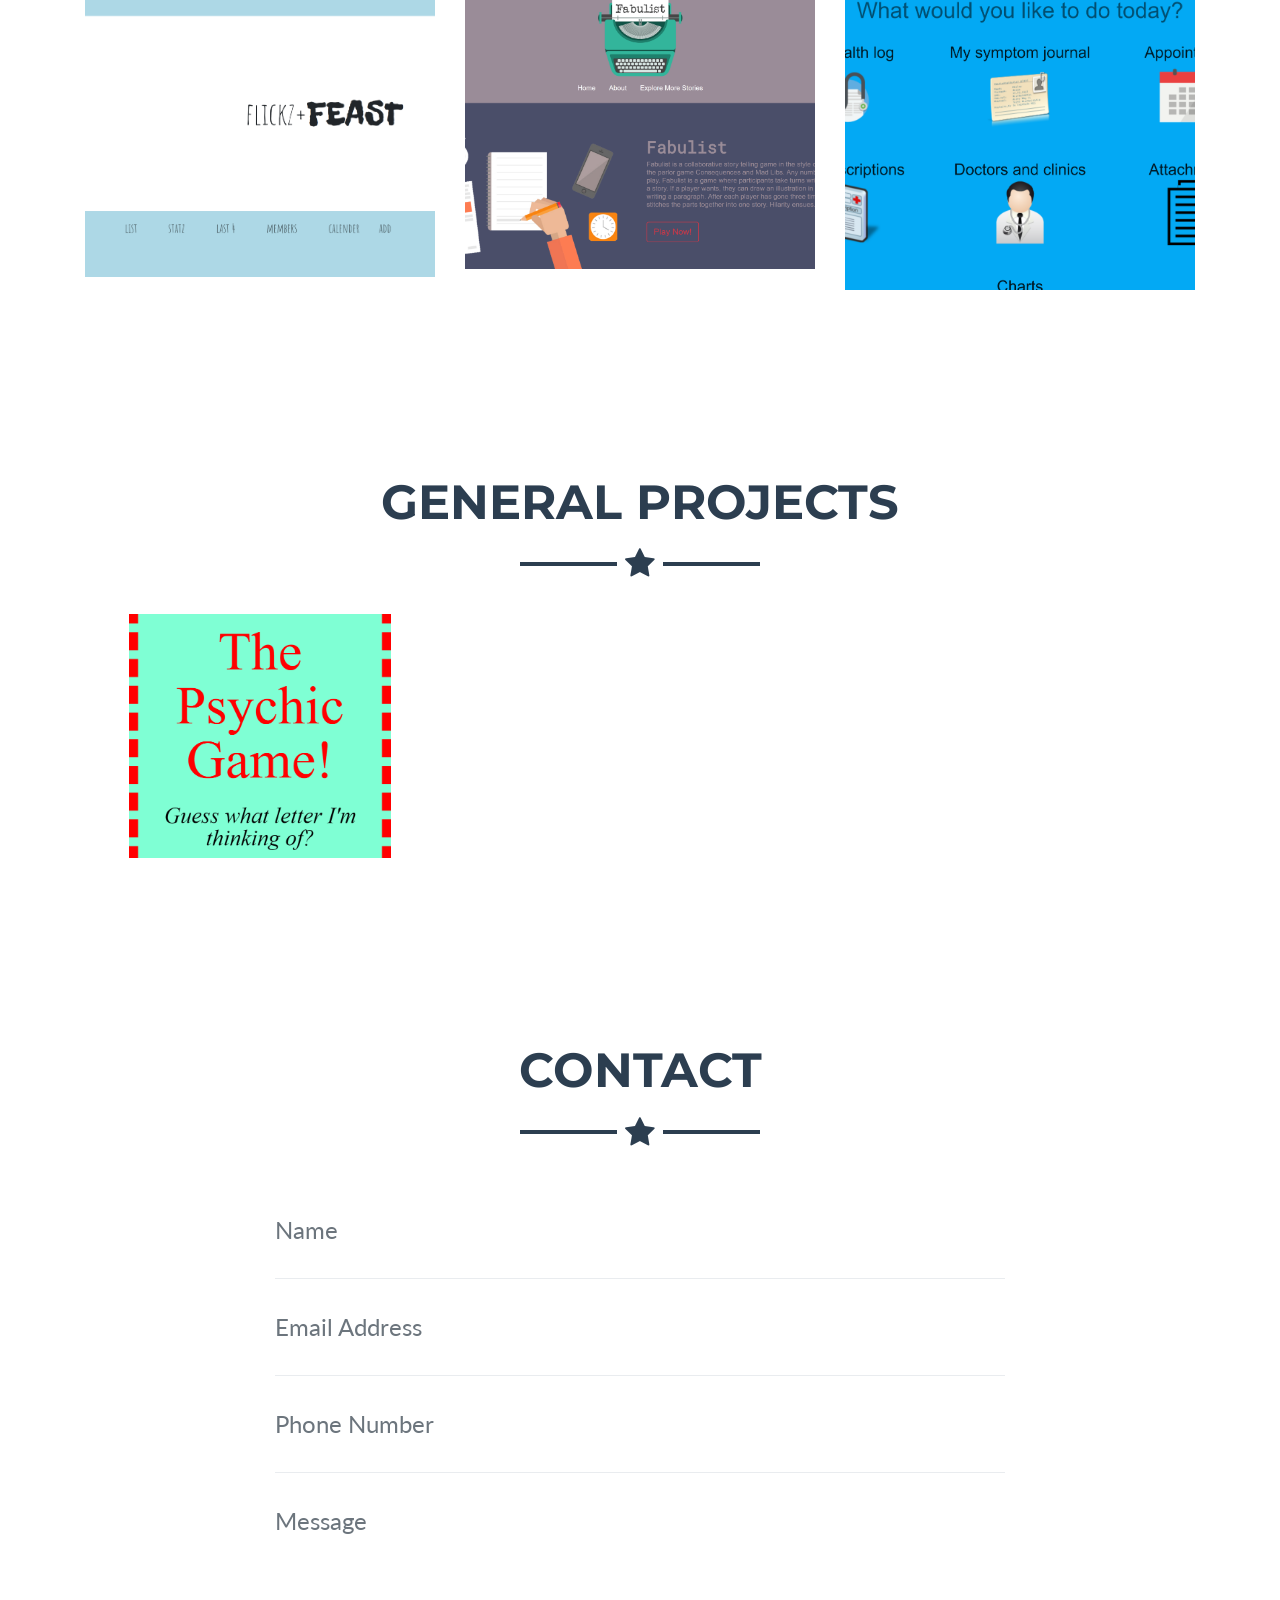
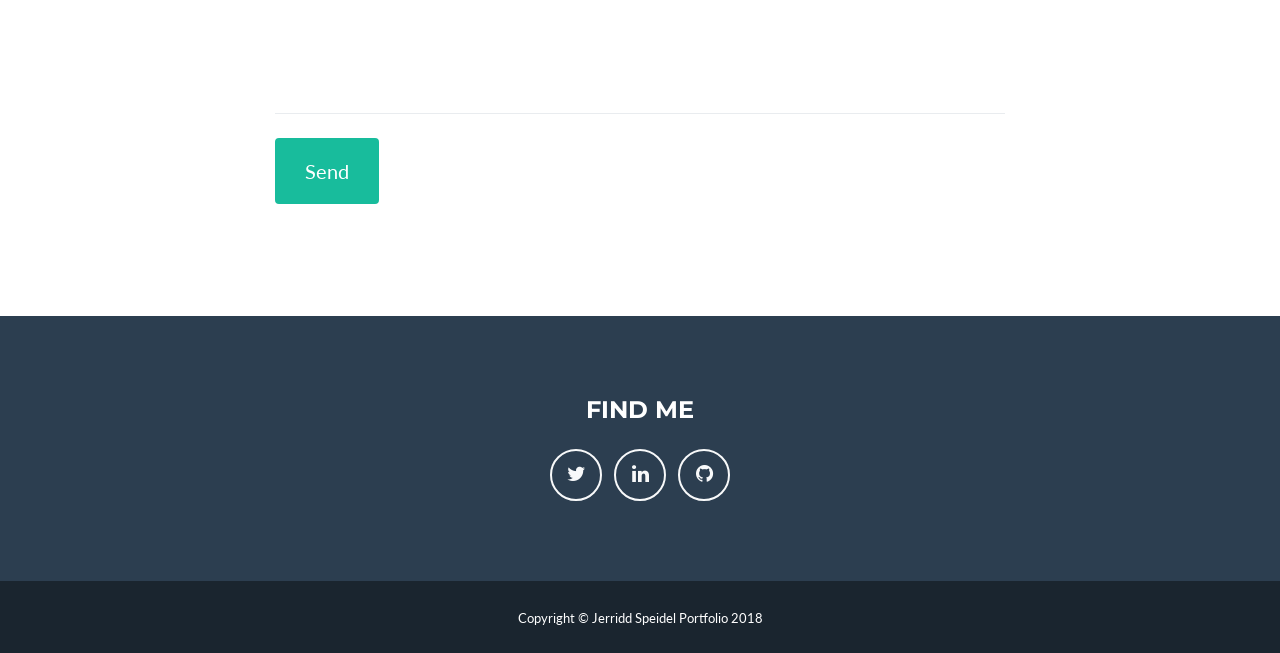
==== commit 7e0585a4: "moved about section, added social link in nav bar" ====
--- a/index.html
+++ b/index.html
@@ -38,22 +38,27 @@
         </button>
         <div class="collapse navbar-collapse" id="navbarResponsive">
           <ul class="navbar-nav ml-auto">
+              <li class="nav-item mx-0 mx-lg-1">
+                  <a class="nav-link py-3 px-0 px-lg-3 rounded js-scroll-trigger" href="#about">About</a>
+                </li>
             <li class="nav-item mx-0 mx-lg-1">
-                <a class="nav-link py-3 px-0 px-lg-3 rounded js-scroll-trigger" href="#featuredProjects">Featured</a>
+                <a class="nav-link py-3 px-0 px-lg-3 rounded js-scroll-trigger" href="#featuredProjects">Projects</a>
             </li>
-            <li class="nav-item mx-0 mx-lg-1">
+            <!-- <li class="nav-item mx-0 mx-lg-1">
               <a class="nav-link py-3 px-0 px-lg-3 rounded js-scroll-trigger" href="#generalProjects">General</a>
-            </li>
-            <li class="nav-item mx-0 mx-lg-1">
-              <a class="nav-link py-3 px-0 px-lg-3 rounded js-scroll-trigger" href="#about">About</a>
-            </li>
+            </li> -->
+            
             <li class="nav-item mx-0 mx-lg-1">
               <a class="nav-link py-3 px-0 px-lg-3 rounded js-scroll-trigger" href="#contact">Contact</a>
             </li>
             <li class="nav-item mx-0 mx-lg-1">
-              <a class="nav-link py-3 px-0 px-lg-3 rounded js-scroll-trigger" href="https://docs.google.com/document/d/1cgvVWHrP4SFRne5FaOCEt-HWfBxs_zr8t-lgZePMy94/edit?usp=sharing">Resume</a>
+              <a class="nav-link py-3 px-0 px-lg-3 rounded js-scroll-trigger" href="https://docs.google.com/document/d/1no1Lzp7uNRXF-Zo8sNsgs8culLjzsRuZoxkEaVvat50/edit?usp=sharing">Resume</a>
             </li>
+            <li class="nav-item mx-0 mx-lg-1">
+                <a class="nav-link py-3 px-0 px-lg-3 rounded js-scroll-trigger" href="#footer">Social</a>
+              </li>
           </ul>
+          
         </div>
       </div>
     </nav>
@@ -67,6 +72,23 @@
         <h2 class="font-weight-light mb-0">Full Stack Web Developer - Graphic Artist</h2>
       </div>
     </header>
+
+     <!-- About Section -->
+     <section class="bg-primary text-white mb-0" id="about">
+      <div class="container">
+        <h2 class="text-center text-uppercase text-white">About Me</h2>
+        <hr class="star-light mb-5">
+        <div class="row">
+          <div class="col-lg-4 ml-auto">
+            <p class="lead">A full-stack web developer with a true desire to create and knowledge in technologies like the MERN stack(mongo, express, react and node) and several others like HTML, CSS, Bootstrap, Javascript, Google API, AJAX, mySQL, GitHub, NPM, Google Firebase, MAC & PC operating systems</p>
+          </div>
+          <div class="col-lg-4 mr-auto">
+            <p class="lead">A graphic designer with experience in Microsoft Office Suite (Word, Excel, PowerPoint), Adobe Creative Suite (Photoshop, Illustrator, InDesign, Acrobat) , QuarkXpress. Designed special communication projects, unique branding  and creative planning and brainstorming solutions. </p>
+          </div>
+        </div>
+        
+      </div>
+    </section>
 
     <!-- featured projects Grid Section -->
     <section class="portfolio" id="featuredProjects">
@@ -132,22 +154,7 @@
       </div>
     </section>
 
-    <!-- About Section -->
-    <section class="bg-primary text-white mb-0" id="about">
-      <div class="container">
-        <h2 class="text-center text-uppercase text-white">About Me</h2>
-        <hr class="star-light mb-5">
-        <div class="row">
-          <div class="col-lg-4 ml-auto">
-            <p class="lead">A full-stack web developer with a true desire to create and knowledge in technologies like the MERN stack(mongo, express, react and node) and several others like HTML, CSS, Bootstrap, Javascript, Google API, AJAX, mySQL, GitHub, NPM, Google Firebase, MAC & PC operating systems</p>
-          </div>
-          <div class="col-lg-4 mr-auto">
-            <p class="lead">A graphic designer with experience in Microsoft Office Suite (Word, Excel, PowerPoint), Adobe Creative Suite (Photoshop, Illustrator, InDesign, Acrobat) , QuarkXpress. Designed special communication projects, unique branding  and creative planning and brainstorming solutions. </p>
-          </div>
-        </div>
-        
-      </div>
-    </section>
+   
 
     <!-- Contact Section -->
     <section id="contact">
@@ -199,7 +206,7 @@
     </section>
 
     <!-- Footer -->
-    <footer class="footer text-center">
+    <footer id="footer" class="footer text-center">
       <div class="container">
         <div class="row">
           <div class="col-md-4 mb-5 mb-lg-0">
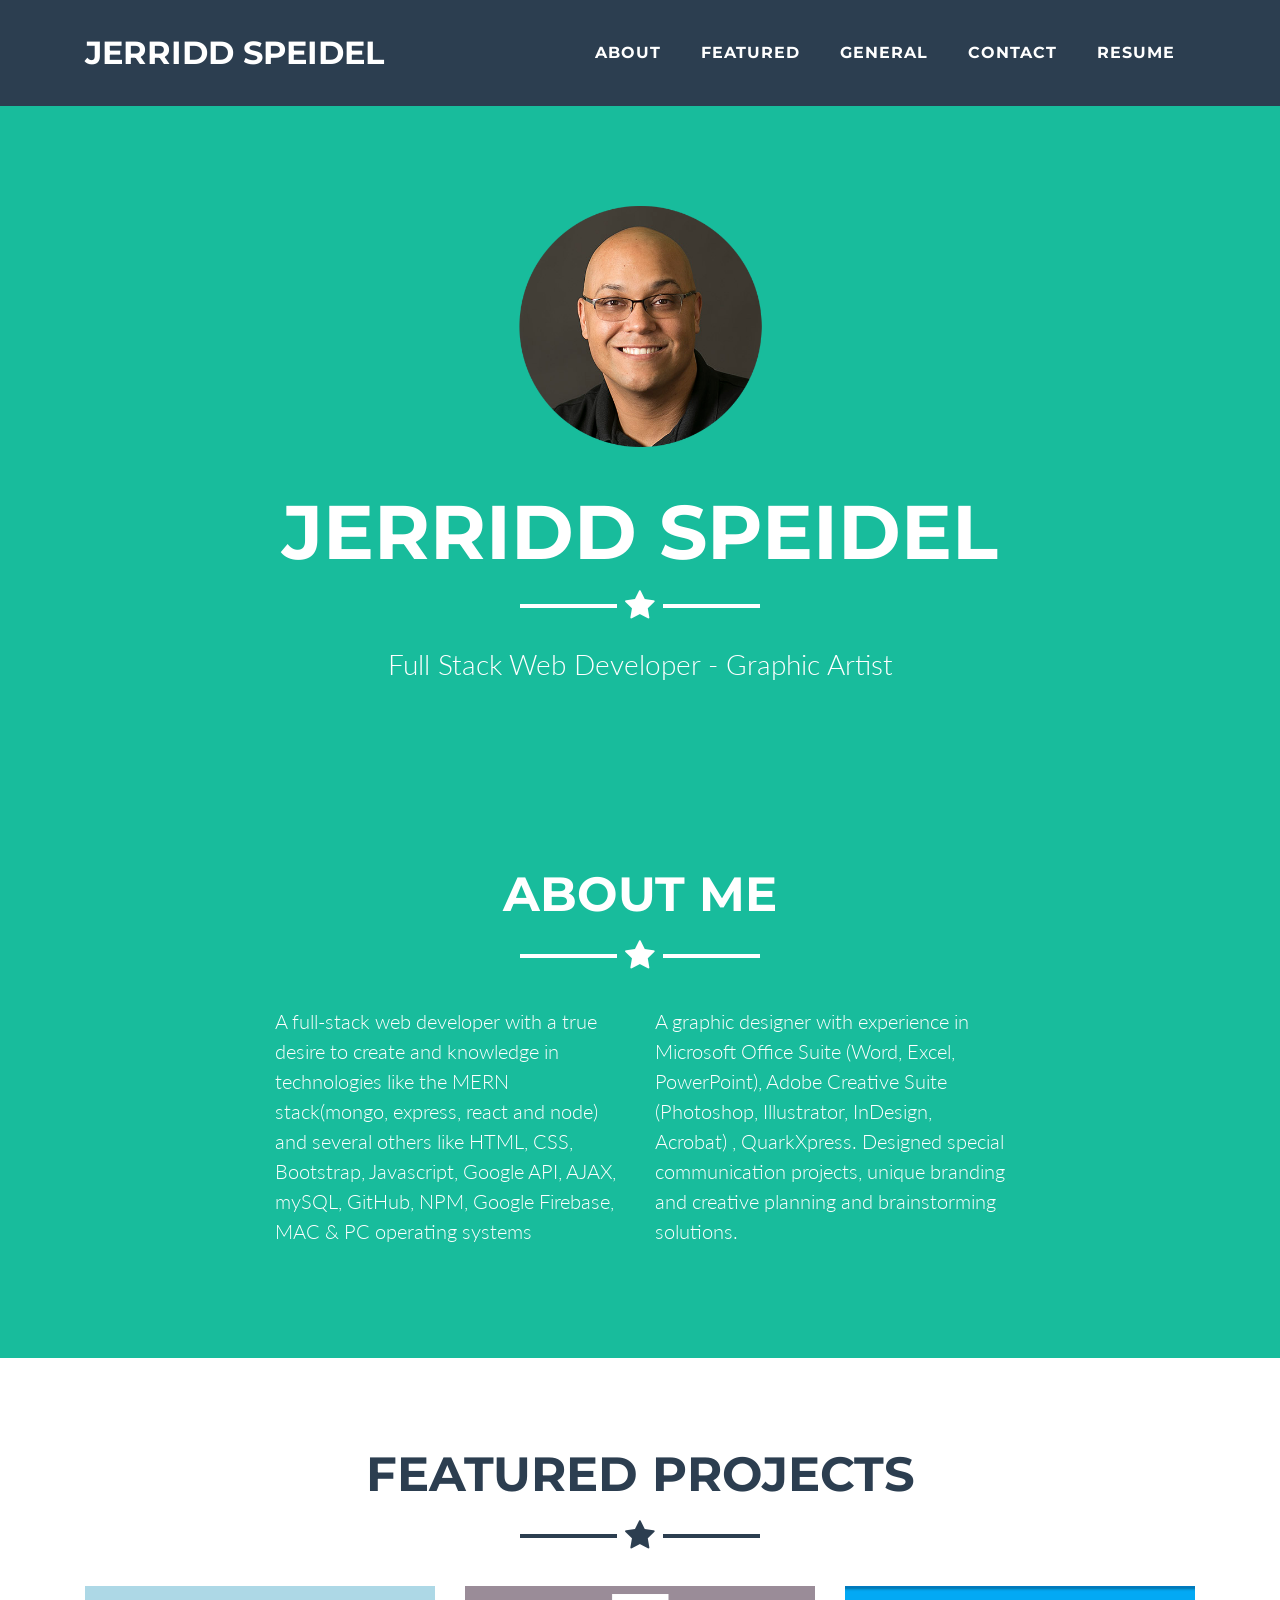
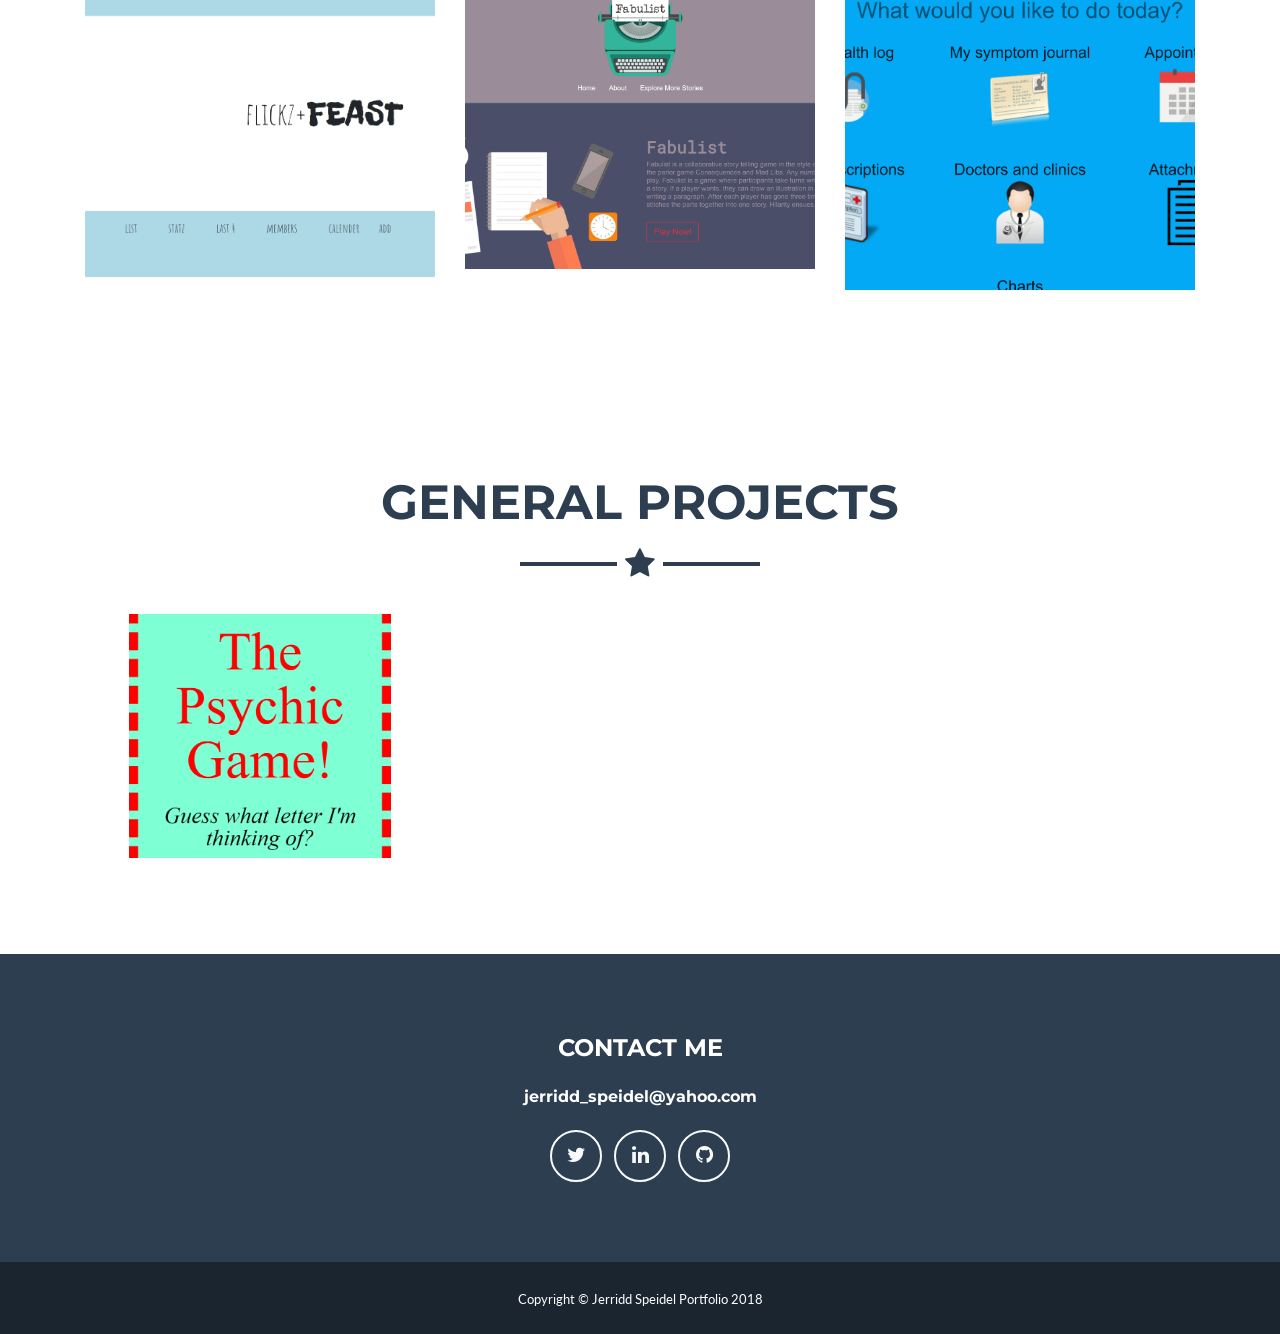
==== commit 07bd24e8: "removed email me section temporarly, added email address in footer" ====
--- a/index.html
+++ b/index.html
@@ -42,21 +42,21 @@
                   <a class="nav-link py-3 px-0 px-lg-3 rounded js-scroll-trigger" href="#about">About</a>
                 </li>
             <li class="nav-item mx-0 mx-lg-1">
-                <a class="nav-link py-3 px-0 px-lg-3 rounded js-scroll-trigger" href="#featuredProjects">Projects</a>
+                <a class="nav-link py-3 px-0 px-lg-3 rounded js-scroll-trigger" href="#featuredProjects">Featured</a>
             </li>
-            <!-- <li class="nav-item mx-0 mx-lg-1">
+            <li class="nav-item mx-0 mx-lg-1">
               <a class="nav-link py-3 px-0 px-lg-3 rounded js-scroll-trigger" href="#generalProjects">General</a>
-            </li> -->
+            </li>
             
             <li class="nav-item mx-0 mx-lg-1">
-              <a class="nav-link py-3 px-0 px-lg-3 rounded js-scroll-trigger" href="#contact">Contact</a>
+              <a class="nav-link py-3 px-0 px-lg-3 rounded js-scroll-trigger" href="#footer">Contact</a>
             </li>
             <li class="nav-item mx-0 mx-lg-1">
               <a class="nav-link py-3 px-0 px-lg-3 rounded js-scroll-trigger" href="https://docs.google.com/document/d/1no1Lzp7uNRXF-Zo8sNsgs8culLjzsRuZoxkEaVvat50/edit?usp=sharing">Resume</a>
             </li>
-            <li class="nav-item mx-0 mx-lg-1">
+            <!-- <li class="nav-item mx-0 mx-lg-1">
                 <a class="nav-link py-3 px-0 px-lg-3 rounded js-scroll-trigger" href="#footer">Social</a>
-              </li>
+              </li> -->
           </ul>
           
         </div>
@@ -157,15 +157,15 @@
    
 
     <!-- Contact Section -->
-    <section id="contact">
+    <!-- <section id="contact">
       <div class="container">
         <h2 class="text-center text-uppercase text-secondary mb-0">Contact</h2>
-        <hr class="star-dark mb-5">
-        <div class="row">
-          <div class="col-lg-8 mx-auto">
+        <hr class="star-dark mb-5"> -->
+        <!-- <div class="row">
+          <div class="col-lg-8 mx-auto"> -->
             <!-- To configure the contact form email address, go to mail/contact_me.php and update the email address in the PHP file on line 19. -->
             <!-- The form should work on most web servers, but if the form is not working you may need to configure your web server differently. -->
-            <form name="sentMessage" id="contactForm" novalidate="novalidate">
+            <!-- <form name="sentMessage" id="contactForm" novalidate="novalidate">
               <div class="control-group">
                 <div class="form-group floating-label-form-group controls mb-0 pb-2">
                   <label>Name</label>
@@ -201,9 +201,9 @@
               </div>
             </form>
           </div>
-        </div>
-      </div>
-    </section>
+        </div> -->
+      <!-- </div>
+    </section> -->
 
     <!-- Footer -->
     <footer id="footer" class="footer text-center">
@@ -213,7 +213,9 @@
             
           </div>
           <div class="col-md-4 mb-5 mb-lg-0">
-            <h4 class="text-uppercase mb-4">Find Me</h4>
+            <h4 class="text-uppercase mb-4">Contact Me</h4>
+            
+            <h6 class=" mb-4">jerridd_speidel@yahoo.com</h6>
             <ul class="list-inline mb-0">
               <!-- <li class="list-inline-item">
                 <a class="btn btn-outline-light btn-social text-center rounded-circle" href="#">
@@ -308,7 +310,7 @@
                 <hr class="star-dark mb-5">
                 <img class="img-fluid mb-5" src="img/portfolio/newFlicFeasPic.PNG" alt="">
                 <p class="mb-5">Friends get together every 2 weeks to have dinner and a movie and we’d like a better way to track which films were watched on what dates and who was hosting.</p>
-                <a class="btn btn-primary btn-lg rounded-pill " href="#">
+                <a class="btn btn-primary btn-lg rounded-pill " href="https://towerguy2909.github.io/filmzAndFeasts/">
                   <i class="fa fa-close"></i>
                   Run App</a>
                   
@@ -337,7 +339,7 @@
                 <hr class="star-dark mb-5">
                 <img class="img-fluid mb-5" src="img/portfolio/newFabPic.PNG" alt="">
                 <p class="mb-5">a collaborative story telling game in the style of Exquisite Corpse, the parlor game Consequences and Mad Libs. Any number of people can play. Fabulist is a game where participants take turns writing paragraphs of a story. If a player wants, they can draw an illustration in their turn instead of writing a paragraph. After each player has gone three times, Fabulist stitches the parts together into one story. Hilarity ensues.</p>
-                <a class="btn btn-primary btn-lg rounded-pill " href="#">
+                <a class="btn btn-primary btn-lg rounded-pill " href="https://fabulist.herokuapp.com/">
                   <i class="fa fa-close"></i>
                   Run App</a>
 
